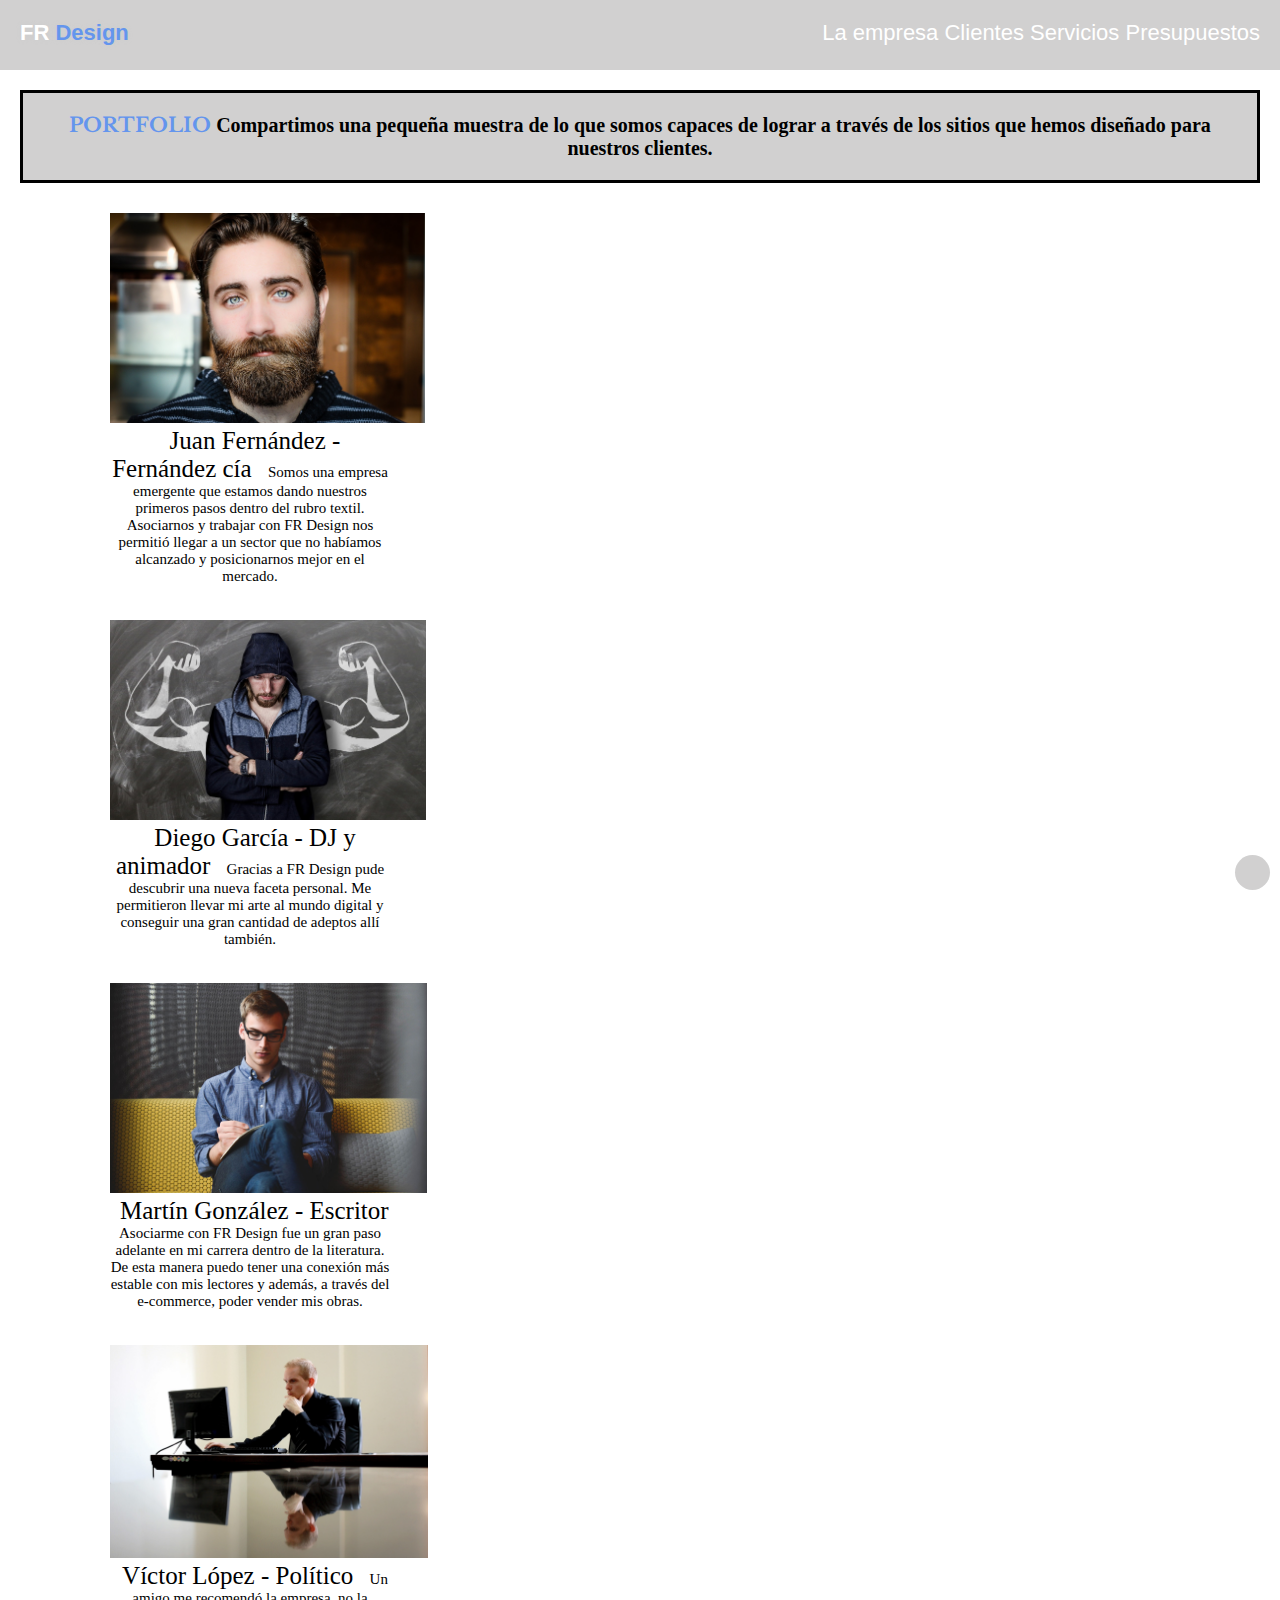
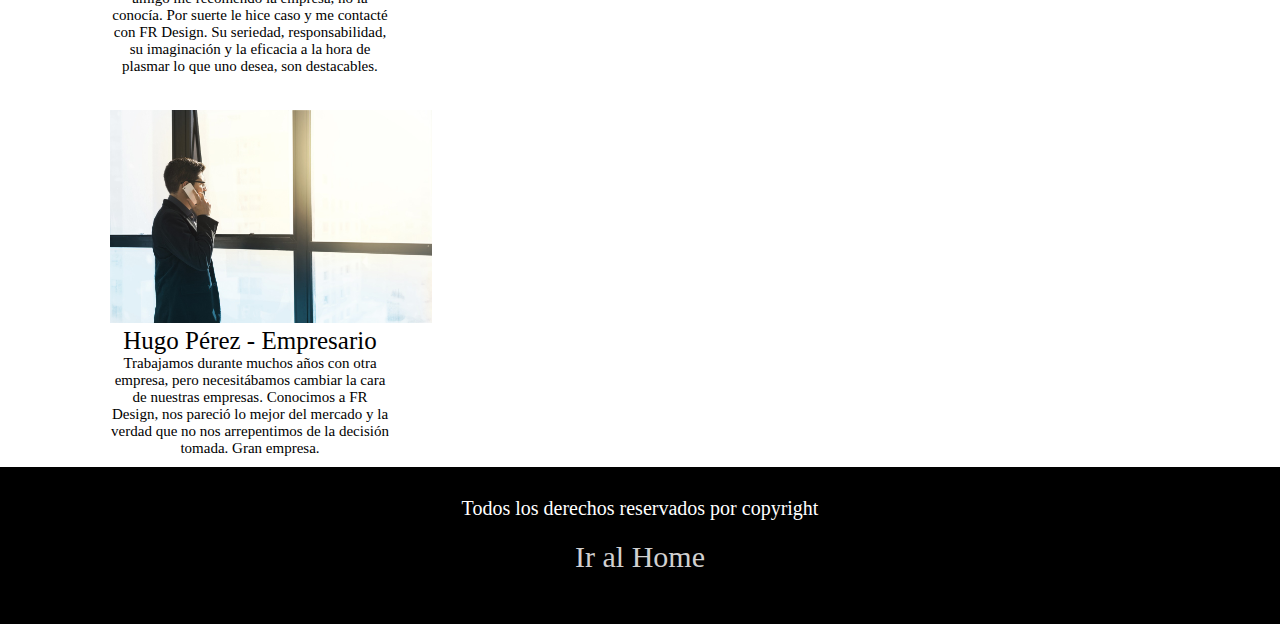
==== pages/clientes.html @ a1db42bc "correcciones primera entrega" ====
<!DOCTYPE html>
<html lang="es">
<head>
    <meta charset="UTF-8">
    <meta http-equiv="X-UA-Compatible" content="IE=edge">
    <meta name="viewport" content="width=device-width, initial-scale=1.0">
    <link rel="shortcut icon" href="../img/laptop-1839876_1920.ico" type="image/x-icon">    
    <link rel="stylesheet" href="https://cdnjs.cloudflare.com/ajax/libs/font-awesome/6.5.1/css/all.min.css" integrity="sha512-DTOQO9RWCH3ppGqcWaEA1BIZOC6xxalwEsw9c2QQeAIftl+Vegovlnee1c9QX4TctnWMn13TZye+giMm8e2LwA==" crossorigin="anonymous" referrerpolicy="no-referrer" />   
    <link rel="stylesheet" href="../css/estilos.css">
    <title>Clientes</title>
</head>
<body>
    <header>
        <div class="logo"> <a href="../index.html"> FR <span>Design</span> </a></div>
        <nav class="barra">
            <ul>
                <li><a href="./laempresa.html">La empresa</a></li>
                <li><a href="./clientes.html">Clientes</a></li>
                <li><a href="./servicios.html">Servicios</a></li>
                <li><a href="./presupuestos.html">Presupuestos</a></li>
            </ul>
        </nav>    
    </header>
<section>
    <div class="portfolio">
        <h1>
        <p>
        <p3> <span>PORTFOLIO</span> Compartimos una pequeña muestra de lo que somos capaces de lograr a través de los sitios que hemos diseñado para nuestros clientes.
        </p>
        </h1>
    </div> 

    <div class="cliente1">
        <img src="../img/beard-1845166_1280.jpg" alt="JuanFernandez" height="210px" width="auto" title="Juan Fernández">
        <p4><span>Juan Fernández - Fernández cía
        </span></p4>
        <p5>
        Somos una empresa emergente que estamos dando nuestros primeros pasos dentro del rubro textil. Asociarnos y trabajar con FR Design nos permitió llegar  a un sector que no habíamos alcanzado y posicionarnos mejor en el mercado.</p5>
    </div>

    <div class="cliente2">
        <img src="../img/man-2037255_1280.jpg" alt="DiegoGarcia" height="200px" width="auto" title="Diego García">
        <p4><span>Diego García - DJ y animador
        </span></p4>
        <p5>
        Gracias a FR Design pude descubrir una nueva faceta personal. Me permitieron llevar mi arte al mundo digital y conseguir una gran cantidad de adeptos allí también.</p5>
    </div>

    <div class="cliente3">
        <img src="../img/entrepreneur-593358_1280.jpg" alt="MartinGonzalez" height="210px" width="auto" title="Martín González">
        <p4><span>Martín González - Escritor
        </span></p4>
        <p5>
        Asociarme con FR Design fue un gran paso adelante en mi carrera dentro de la literatura. De esta manera puedo tener una conexión más estable con mis lectores y además, a través del e-commerce, poder vender mis obras.</p5>
    </div>

    <div class="cliente4">
        <img src="../img/business-1839191_1280.jpg" alt="VictorLopez" height="213px" width="auto" title="Víctor López">
        <p4><span>Víctor López - Político
        </span></p4>
        <p5>
        Un amigo me recomendó la empresa, no la conocía. Por suerte le hice caso y me contacté con FR Design. Su seriedad, responsabilidad, su imaginación y la eficacia a la hora de plasmar lo que uno desea, son destacables.</p5>
    </div>

    <div class="cliente5">
        <img src="../img/man-2635036_1280.jpg" alt="HugoPerez" height="213px" width="auto" title="Hugo Pérez">
        <p4><span>Hugo Pérez - Empresario
        </span></p4>
        <p5>
        Trabajamos durante muchos años con otra empresa, pero necesitábamos cambiar la cara de nuestras empresas. Conocimos a FR Design, nos pareció lo mejor del mercado y la verdad que no nos arrepentimos de la decisión tomada. Gran empresa.</p5>
    </div>
</section>
    <footer>
        <p>Todos los derechos reservados por copyright 
        <div class="redes">
            <a href="https://instagram.com" target="_blank">
            <i class="fa-brands fa-instagram"></i>
            </a>
            <a href="https://facebook.com" target="_blank">
            <i class="fa-brands fa-facebook"></i>
            </a>
            <a href="https://gmail.com" target="_blank">
            <i class="fa-regular fa-envelope"></i>
            </a>
            <p><a href="../index.html">Ir al Home</a></p>
        </div>
    </footer>   
    <a href="#" class="subir">
        <i class="fa-regular fa-circle-up"></i>
    </a> 
    
</body>
</html>
---- css/estilos.css ----
@import url('https://fonts.googleapis.com/css2?family=Libre+Baskerville&display=swap');

/* font-family: 'Libre Baskerville', serif; */

* {
    margin: 0px;
    padding: 0px;
    box-sizing: border-box;
}

html{
    scroll-behavior: smooth;
}

header{
    height: 70px;
    width: 100%;
    background-color: #D1D0D0;
    padding: 20px;
    font-size: 22px;
    font-family: Verdana, Geneva, Tahoma, sans-serif;
}

.logo{
    color: #fff;
    float: left;
    font-weight: bold;
    text-shadow: 0 0 5px #ccc;

}

.logo a {
    text-decoration: none;
    color:#fff;
}

.logo span {
    color:cornflowerblue;
}

.barra{
    float: right;
}

.barra ul li{
    list-style: none;
    display: inline-block;
}

.barra a {
color: #fff;
text-decoration: none;
}

.barra a:hover {
    color:cornflowerblue
}

main{
    height: 100vh;
    width: 100%;
    background-color: #333;
    background-image: url(/IMG/laptop-2838921_1920.jpg);
    background-size: cover;
    background-position: left;
    opacity: 80%;
}

.Cuadrado{
    color:black;
    width: 20%;
    border: 5px solid black;
    float: left;
    margin: 30px;
    padding: 20px;
    background-color: #D1D0D0;
    opacity: 80%;
    
}

footer{
    background-color: black;
    color: #fff;
    text-align: center;
    padding: 30px;
    font-size: 20px;
}

footer p{
    margin-bottom: 20px;
}

.redes a{
    color: #D1D0D0;
    text-decoration: none;
    font-size: 30px;
    text-align: center;
}

.subir {
    height: 35px;
    width: 35px;
    background-color: #D1D0D0;
    position: fixed;
    bottom: 10px;
    right: 10px;
    text-align: center;
    color: #fff;
    line-height: 35px;
    font-size: 35px;
    box-shadow: 0 0 5px #fff;
    border-radius: 50%;
}

.empresa {
    color:black;
    width: auto;
    border: 3px solid black;
    margin: 20px 20px;
    padding: 20px 30px;
    font-size: 15px;
    text-align: center;
    background-color: #D1D0D0;
    font-family: 'Times New Roman', Times, serif;
}

.empresa span {
    color:cornflowerblue;
    font-family: 'Libre Baskerville';
    font-weight: bold;
}

.empresa p2 {
    font-family: 'Libre Baskerville'
}

.Contacto {
    color:#333;
    background-color: #D1D0D0;
    width: auto;
    border: 3px solid #333;
    margin: 20px;
    padding: 20px;
    text-align: center;
}

.portfolio {
    color:black;
    width: auto;
    border: 3px solid black;
    margin: 20px 20px;
    padding: 20px 30px;
    font-size: 10px;
    text-align: center;
    background-color: #D1D0D0;
    font-family: 'Times New Roman', Times, serif;
}

.portfolio span {
    color:cornflowerblue;
    font-family: 'Libre Baskerville';
    font-weight: bold;
    font-size: 20px;
}

.cliente1 {
    padding: 10px;
    margin-left: 100px;
    text-align: center;
    font-size: large;
    width: 300px;
    font-size: 15px;
}

.cliente1 span {
    padding: 10px;
    margin-top: 10px;
    font-size: 25px;
    text-align: center;
}

.cliente2 {
    padding: 10px;
    margin-left: 100px;
    text-align: center;
    font-size: large;
    width: 300px;
    font-size: 15px;
    margin-top: 15px;
}

.cliente2 span {
    padding: 10px;
    margin-top: 10px;
    font-size: 25px;
    text-align: center;
}

.cliente3 {
    padding: 10px;
    margin-left: 100px;
    text-align: center;
    font-size: large;
    width: 300px;
    font-size: 15px;
    margin-top: 15px;
}

.cliente3 span {
    padding: 10px;
    margin-top: 10px;
    font-size: 25px;
    text-align: center;
}

.cliente4 {
    padding: 10px;
    margin-left: 100px;
    text-align: center;
    font-size: large;
    width: 300px;
    font-size: 15px;
    margin-top: 15px;
}

.cliente4 span {
    padding: 10px;
    margin-top: 10px;
    font-size: 25px;
    text-align: center;
}

.cliente5 {
    padding: 10px;
    margin-left: 100px;
    text-align: center;
    font-size: large;
    width: 300px;
    font-size: 15px;
    margin-top: 15px;
}

.cliente5 span {
    padding: 10px;
    margin-top: 10px;
    font-size: 25px;
    text-align: center;
}

.servicios {
    color:black;
    width: auto;
    border: 3px solid black;
    margin: 10px 10px;
    padding: 10px 10px;
    font-size: 10px;
    text-align: center;
    background-color: #D1D0D0;
    font-family: 'Times New Roman', Times, serif;
}

.servicios span {
    color:cornflowerblue;
    font-family: 'Libre Baskerville';
    font-weight: bold;
    font-size: 20px;
}

.diseñografico {
    padding: 10px;
    margin-left: 100px;
    text-align: center;
    font-size: large;
    width: 300px;
    font-size: 20px;
    border-radius: 40%;
}

.diseñografico span {
    padding: 10px;
    margin-top: 10px;
    font-size:30px;
    text-align: center;
}

.diseñografico img {
    border-radius: 50%;
}

.desarrolloweb {
    padding: 20px;
    margin-left: 100px;
    text-align: center;
    font-size: large;
    width: 300px;
    font-size: 20px;
    border-radius: 40%;
}

.desarrolloweb span {
    padding: 10px;
    margin-top: 10px;
    font-size:30px;
    text-align: center;
}

.desarrolloweb img {
    border-radius: 50%;
}

.marketingdigital {
    padding: 20px;
    margin-left: 100px;
    text-align: center;
    font-size: large;
    width: 300px;
    font-size: 20px;
    border-radius: 40%;
}

.marketingdigital span {
    padding: 10px;
    margin-top: 10px;
    font-size:30px;
    text-align: center;
}

.marketingdigital img {
    border-radius: 50%;
}

.contenedor {
    display: flex; /* Utiliza flexbox para organizar las columnas */
}

.columna {
    flex: 1; /* Hace que las columnas ocupen el mismo ancho */
    padding: 20px; /* Añade espacio interno alrededor de cada columna */
}

.columna img {
    width: 100%; /* Asegura que la imagen ocupe todo el ancho de la columna */
}

.columna h2 {
    font-size: 24px; /* Tamaño del título */
}

.columna p {
    font-size: 16px; /* Tamaño del párrafo */
}

.presupuestos {
    color:black;
    width: auto;
    border: 3px solid black;
    margin: 20px 20px;
    padding: 20px 30px;
    font-size: 10px;
    text-align: center;
    background-color: #D1D0D0;
    font-family: 'Times New Roman', Times, serif;
}

.presupuestos span {
    color:cornflowerblue;
    font-family: 'Libre Baskerville';
    font-weight: bold;
    font-size: 20px;
}
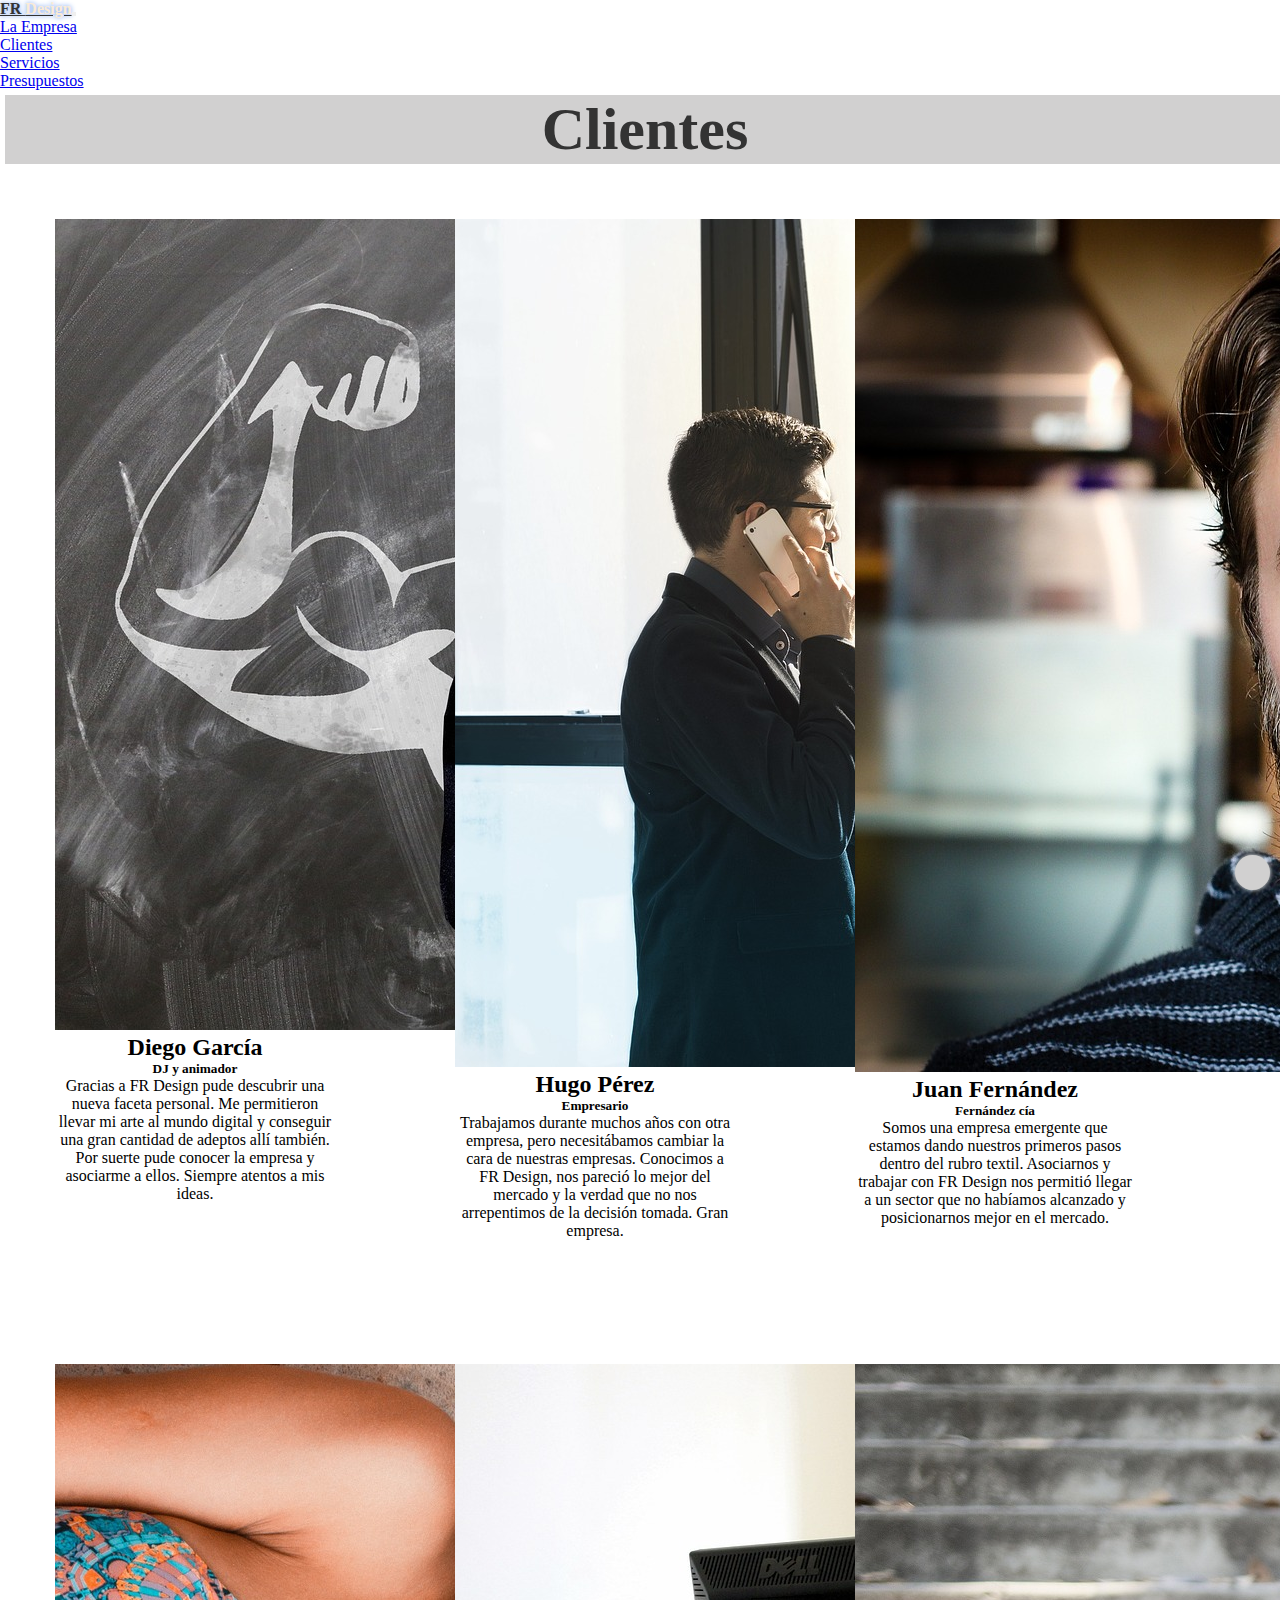
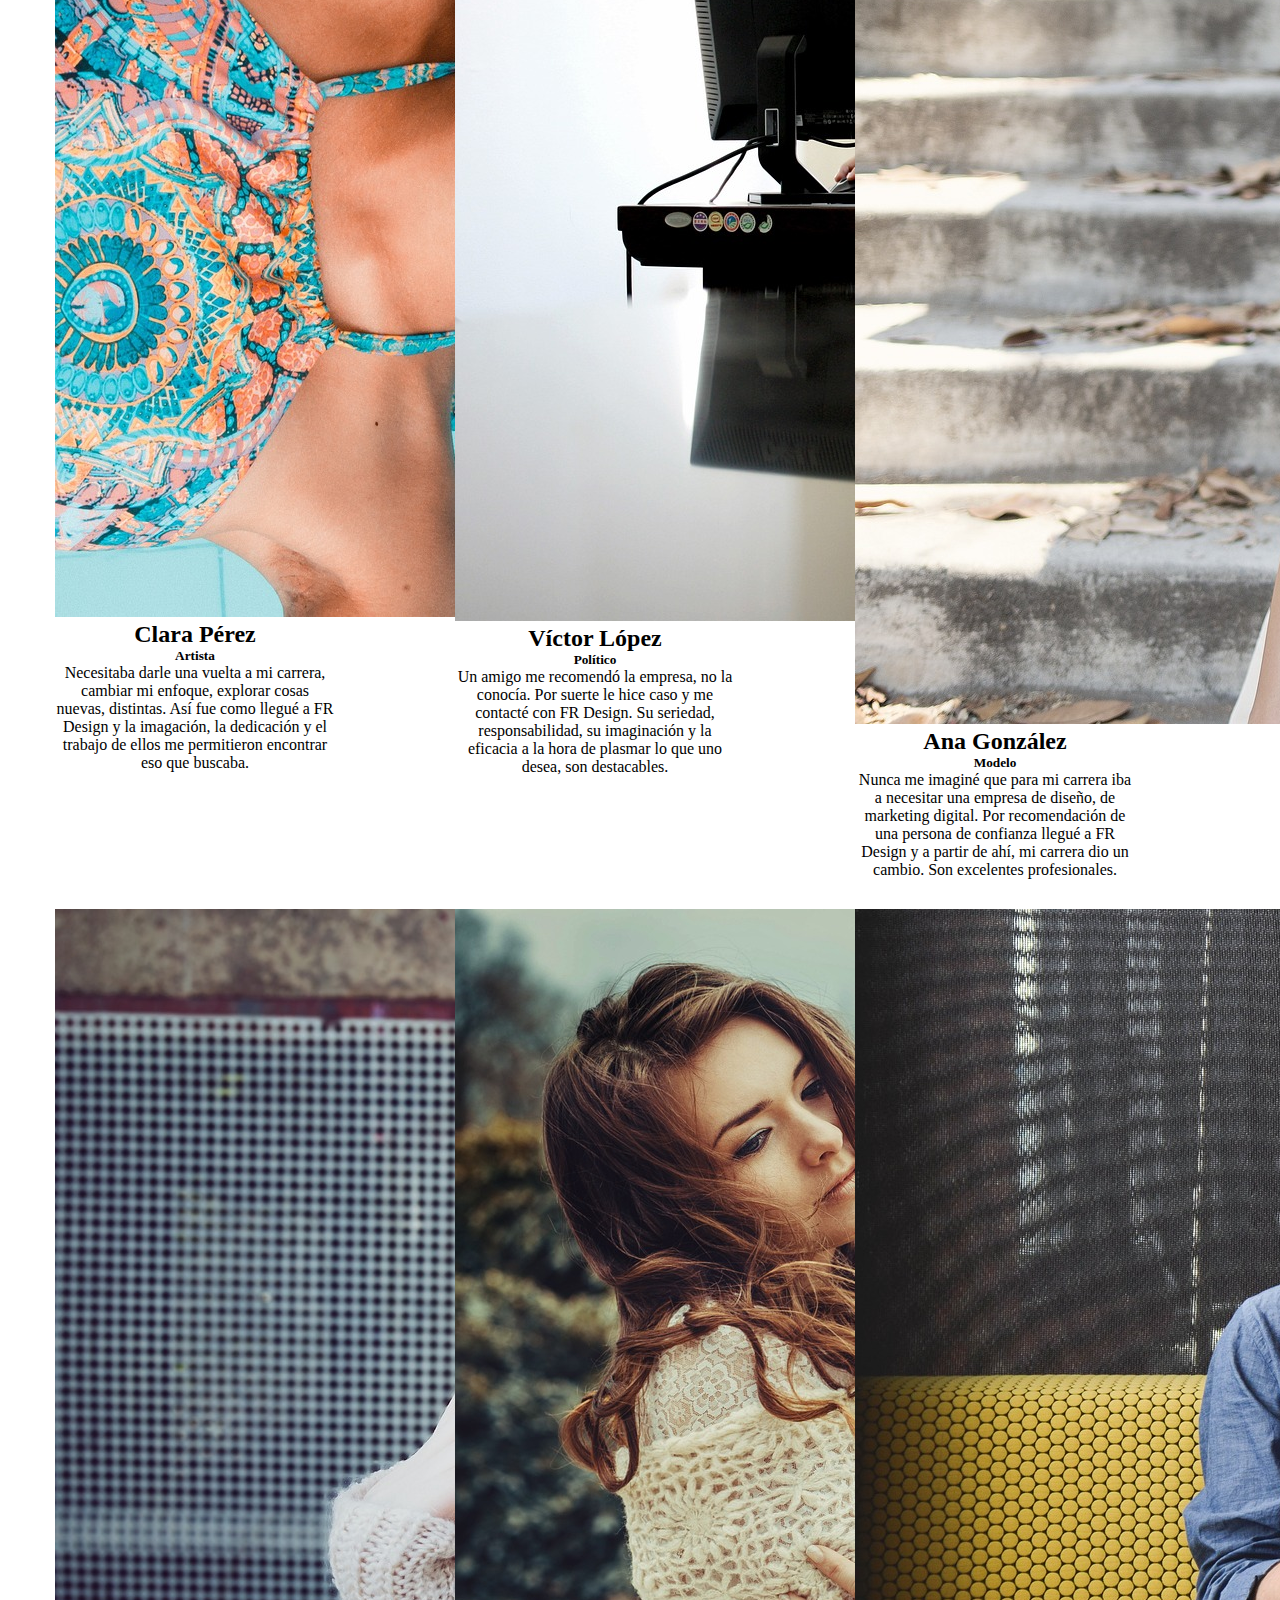
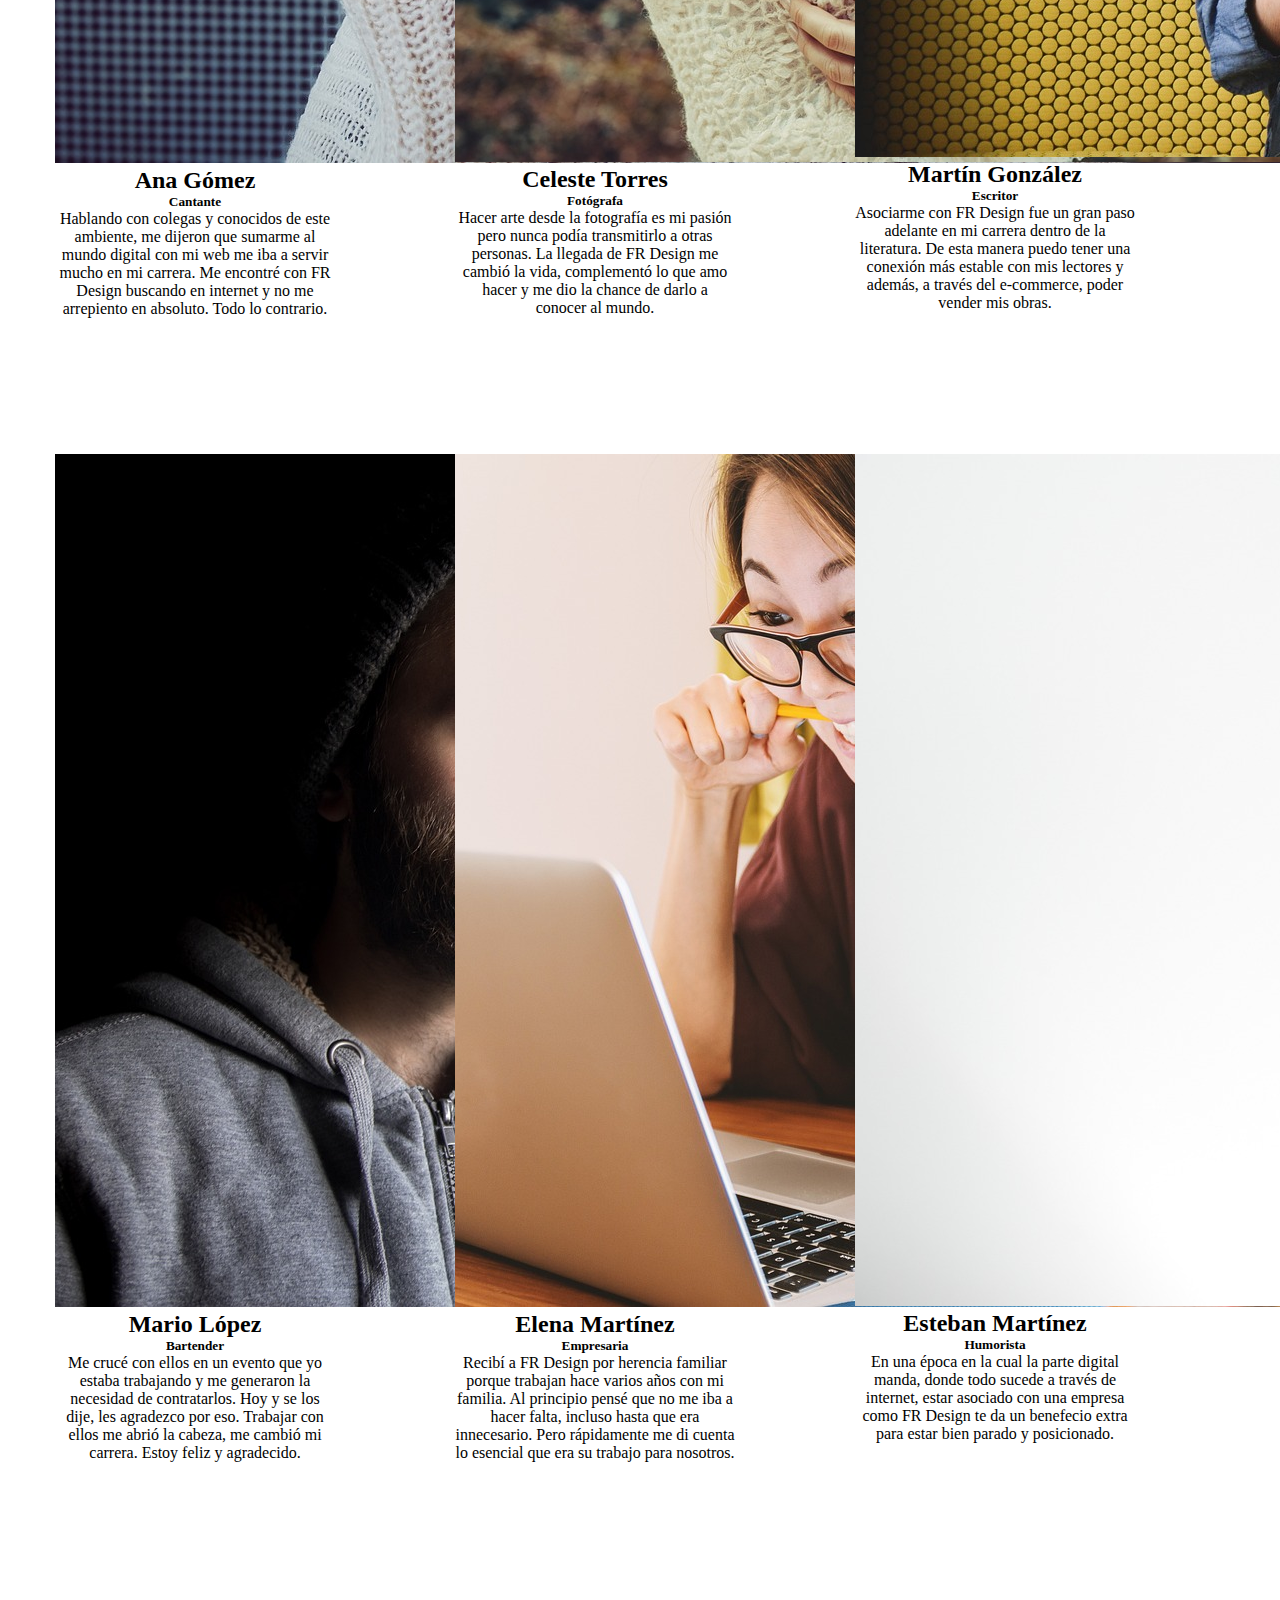
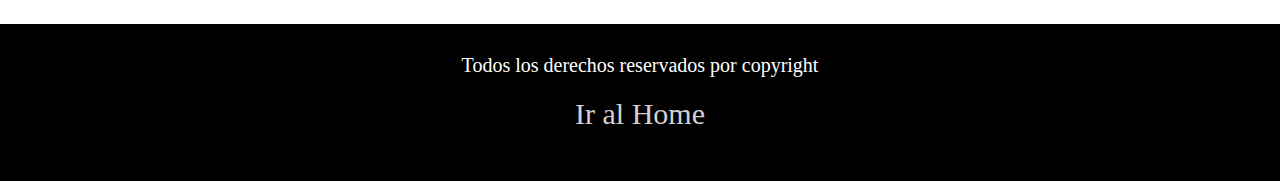
==== commit 93549c76: "segunda preentrega Radulovich" ====
--- a/pages/clientes.html
+++ b/pages/clientes.html
@@ -4,90 +4,182 @@
     <meta charset="UTF-8">
     <meta http-equiv="X-UA-Compatible" content="IE=edge">
     <meta name="viewport" content="width=device-width, initial-scale=1.0">
-    <link rel="shortcut icon" href="../img/laptop-1839876_1920.ico" type="image/x-icon">    
+    <link rel="shortcut icon" href="/IMG/laptop-1839876_1920.ico" type="image/x-icon"> 
+    <!-- Tipo de fuente --> 
+    <link rel="stylesheet" href="https://cdnjs.cloudflare.com/ajax/libs/font-awesome/6.5.1/css/all.min.css" integrity="sha512-DTOQO9RWCH3ppGqcWaEA1BIZOC6xxalwEsw9c2QQeAIftl+Vegovlnee1c9QX4TctnWMn13TZye+giMm8e2LwA==" crossorigin="anonymous" referrerpolicy="no-referrer" />  
+    <!--Tipo de Fuente / Fin -->
+    <!--Bootstrap Inicia 5.1-->
+    <link href="https://cdn.jsdelivr.net/npm/bootstrap@5.1.3/dist/css/bootstrap.min.css" rel="stylesheet" integrity="sha384-1BmE4kWBq78iYhFldvKuhfTAU6auU8tT94WrHftjDbrCEXSU1oBoqyl2QvZ6jIW3" crossorigin="anonymous">
+    <!--Botstrap Fin-->   
     <link rel="stylesheet" href="https://cdnjs.cloudflare.com/ajax/libs/font-awesome/6.5.1/css/all.min.css" integrity="sha512-DTOQO9RWCH3ppGqcWaEA1BIZOC6xxalwEsw9c2QQeAIftl+Vegovlnee1c9QX4TctnWMn13TZye+giMm8e2LwA==" crossorigin="anonymous" referrerpolicy="no-referrer" />   
     <link rel="stylesheet" href="../css/estilos.css">
     <title>Clientes</title>
 </head>
 <body>
     <header>
-        <div class="logo"> <a href="../index.html"> FR <span>Design</span> </a></div>
-        <nav class="barra">
-            <ul>
-                <li><a href="./laempresa.html">La empresa</a></li>
-                <li><a href="./clientes.html">Clientes</a></li>
-                <li><a href="./servicios.html">Servicios</a></li>
-                <li><a href="./presupuestos.html">Presupuestos</a></li>
-            </ul>
+        <nav class="navbar navbar-expand-sm bg-dark navbar-dark">
+            <div class="container-fluid">
+              <a class="navbar-brand" href="../index.html">FR <span>Design</span></a>
+              <button class="navbar-toggler" type="button" data-bs-toggle="collapse" data-bs-target="#collapsibleNavbar">
+                <span class="navbar-toggler-icon"></span>
+              </button>
+              <div class="collapse navbar-collapse" id="collapsibleNavbar">
+                <ul class="navbar-nav">
+                  <li class="nav-item">
+                    <a class="nav-link" href="./laempresa.html">La Empresa</a>
+                  </li>
+                  <li class="nav-item">
+                    <a class="nav-link" href="./clientes.html">Clientes</a>
+                  </li>
+                  <li class="nav-item">
+                    <a class="nav-link" href="./servicios.html">Servicios</a>
+                  </li>
+                  <li class="nav-item">
+                    <a class="nav-link" href="./presupuestos.html">Presupuestos</a>
+                  </li>
+                </ul>
+              </div>
+            </div>
         </nav>    
     </header>
+
 <section>
-    <div class="portfolio">
-        <h1>
-        <p>
-        <p3> <span>PORTFOLIO</span> Compartimos una pequeña muestra de lo que somos capaces de lograr a través de los sitios que hemos diseñado para nuestros clientes.
-        </p>
-        </h1>
-    </div> 
+    <h6>Clientes</h6>
+    <main class="clientescard">
+        <div class="card" style="width:300px">
+            <img class="card-img-top" src="../img/man-2037255_1280.jpg" alt="Diego García">
+            <div class="card-body">
+                <h2 class="card-title">Diego García</h2>
+                <h5 class="card-subtitle">DJ y animador</h5>
+                <p class="card-text">Gracias a FR Design pude descubrir una nueva faceta personal. Me permitieron llevar mi arte al mundo digital y conseguir una gran cantidad de adeptos allí también. Por suerte pude conocer la empresa y asociarme a ellos. Siempre atentos a mis ideas.</p>
+            </div>
+        </div>
 
-    <div class="cliente1">
-        <img src="../img/beard-1845166_1280.jpg" alt="JuanFernandez" height="210px" width="auto" title="Juan Fernández">
-        <p4><span>Juan Fernández - Fernández cía
-        </span></p4>
-        <p5>
-        Somos una empresa emergente que estamos dando nuestros primeros pasos dentro del rubro textil. Asociarnos y trabajar con FR Design nos permitió llegar  a un sector que no habíamos alcanzado y posicionarnos mejor en el mercado.</p5>
+        <div class="card" style="width:300px">
+            <img class="card-img-top" src="../img/man-2635036_1280.jpg" alt="Hugo Pérez">
+            <div class="card-body">
+                <h2 class="card-title">Hugo Pérez</h2>
+                <h5 class="card-subtitle">Empresario</h5>
+                <p class="card-text">Trabajamos durante muchos años con otra empresa, pero necesitábamos cambiar la cara de nuestras empresas. Conocimos a FR Design, nos pareció lo mejor del mercado y la verdad que no nos arrepentimos de la decisión tomada. Gran empresa.</p>
+            </div>
+        </div>
+        
+        <div class="card" style="width:300px">
+            <img class="card-img-top" src="../img/beard-1845166_1280.jpg" alt="Juan Fernández">
+            <div class="card-body">
+                <h2 class="card-title">Juan Fernández</h2>
+                <h5 class="card-subtitle">Fernández cía</h5>
+                <p class="card-text">Somos una empresa emergente que estamos dando nuestros primeros pasos dentro del rubro textil. Asociarnos y trabajar con FR Design nos permitió llegar a un sector que no habíamos alcanzado y posicionarnos mejor en el mercado.</p>
+            </div>
+        </div>
+
+        <div class="card" style="width:300px">
+            <img class="card-img-top" src="../img/sunglasses-2705642_1280.jpg" alt="Clara Pérez">
+            <div class="card-body">
+                <h2 class="card-title">Clara Pérez</h2>
+                <h5 class="card-subtitle">Artista</h5>
+                <p class="card-text">Necesitaba darle una vuelta a mi carrera, cambiar mi enfoque, explorar cosas nuevas, distintas. Así fue como llegué a FR Design y la imagación, la dedicación y el trabajo de ellos me permitieron encontrar eso que buscaba.</p>
+            </div>
+        </div>
+
+        <div class="card" style="width:300px">
+            <img class="card-img-top" src="../img/business-1839191_1280.jpg" alt="Víctor López">
+            <div class="card-body">
+                <h2 class="card-title">Víctor López</h2>
+                <h5 class="card-subtitle">Político</h5>
+                <p class="card-text">Un amigo me recomendó la empresa, no la conocía. Por suerte le hice caso y me contacté con FR Design. Su seriedad, responsabilidad, su imaginación y la eficacia a la hora de plasmar lo que uno desea, son destacables.</p>
+            </div>
+        </div>
+
+        <div class="card" style="width:300px">
+            <img class="card-img-top" src="../img/woman-1274056_1280.jpg" alt="Ana González">
+            <div class="card-body">
+                <h2 class="card-title">Ana González</h2>
+                <h5 class="card-subtitle">Modelo</h5>
+                <p class="card-text">Nunca me imaginé que para mi carrera iba a necesitar una empresa de diseño, de marketing digital. Por recomendación de una persona de confianza llegué a FR Design y a partir de ahí, mi carrera dio un cambio. Son excelentes profesionales.</p>
+            </div>
+        </div>
+
+        <div class="card" style="width:300px">
+            <img class="card-img-top" src="../img/woman-2563491_1280.jpg" alt="Ana Gómez">
+            <div class="card-body">
+                <h2 class="card-title">Ana Gómez</h2>
+                <h5 class="card-subtitle">Cantante</h5>
+                <p class="card-text">Hablando con colegas y  conocidos de este ambiente, me dijeron que sumarme al mundo digital con mi web me iba a servir mucho en mi carrera. Me encontré con FR Design buscando en internet y no me arrepiento en absoluto. Todo lo contrario.</p>
+            </div>
+        </div>
+
+        <div class="card" style="width:300px">
+            <img class="card-img-top" src="../img/woman-837156_1280.jpg" alt="Celeste Torres">
+            <div class="card-body">
+                <h2 class="card-title">Celeste Torres</h2>
+                <h5 class="card-subtitle">Fotógrafa</h5>
+                <p class="card-text">Hacer arte desde la fotografía es mi pasión pero nunca podía transmitirlo a otras personas. La llegada de FR Design me cambió la vida, complementó lo que amo hacer y me dio la chance de darlo a conocer al mundo.</p>
+            </div>
+        </div>
+
+        <div class="card" style="width:300px">
+            <img class="card-img-top" src="/img/entrepreneur-593358_1280.jpg" alt="Martín González">
+            <div class="card-body">
+                <h2 class="card-title">Martín González</h2>
+                <h5 class="card-subtitle">Escritor</h5>
+                <p class="card-text">Asociarme con FR Design fue un gran paso adelante en mi carrera dentro de la literatura. De esta manera puedo tener una conexión más estable con mis lectores y además, a través del e-commerce, poder vender mis obras.</p>
+            </div>
+        </div>
+
+        <div class="card" style="width:300px">
+            <img class="card-img-top" src="../img/beanie-2562646_1280.jpg" alt="Mario López">
+            <div class="card-body">
+                <h2 class="card-title">Mario López</h2>
+                <h5 class="card-subtitle">Bartender</h5>
+                <p class="card-text">Me crucé con ellos en un evento que yo estaba trabajando y me generaron la necesidad de contratarlos. Hoy y se los dije, les agradezco por eso. Trabajar con ellos me abrió la cabeza, me cambió mi carrera. Estoy feliz y agradecido.</p>
+            </div>
+        </div>
+
+        <div class="card" style="width:300px">
+            <img class="card-img-top" src="../img/laptop-3087585_1280.jpg" alt="Elena Martínez">
+            <div class="card-body">
+                <h2 class="card-title">Elena Martínez</h2>
+                <h5 class="card-subtitle">Empresaria</h5>
+                <p class="card-text">Recibí a FR Design por herencia familiar porque trabajan hace varios años con mi familia. Al principio pensé que no me iba a hacer falta, incluso hasta que era innecesario. Pero rápidamente me di cuenta lo esencial que era su trabajo para nosotros.</p>
+            </div>
+        </div>
+
+        <div class="card" style="width:300px">
+            <img class="card-img-top" src="../img/adult-1868750_1280.jpg" alt="Esteban Martínez">
+            <div class="card-body">
+                <h2 class="card-title">Esteban Martínez</h2>
+                <h5 class="card-subtitle">Humorista</h5>
+                <p class="card-text">En una época en la cual la parte digital manda, donde todo sucede a través de internet, estar asociado con una empresa como FR Design te da un benefecio extra para estar bien parado y posicionado.</p>
+            </div>
+        </div>
+        
+    </main> 
+
+</section>
+
+    <footer>
+    <p>Todos los derechos reservados por copyright</p>
+    <div class="redes col-lg-12 col-md-12 col-sm-12">
+        <a href="https://instagram.com" target="_blank">
+        <i class="fa-brands fa-instagram"></i>
+        </a>
+        <a href="https://facebook.com" target="_blank">
+        <i class="fa-brands fa-facebook"></i>
+        </a>
+        <a href="https://gmail.com" target="_blank">
+        <i class="fa-regular fa-envelope"></i>
+        </a>
+        <p><a href="../index.html">Ir al Home</a></p>
     </div>
 
-    <div class="cliente2">
-        <img src="../img/man-2037255_1280.jpg" alt="DiegoGarcia" height="200px" width="auto" title="Diego García">
-        <p4><span>Diego García - DJ y animador
-        </span></p4>
-        <p5>
-        Gracias a FR Design pude descubrir una nueva faceta personal. Me permitieron llevar mi arte al mundo digital y conseguir una gran cantidad de adeptos allí también.</p5>
-    </div>
-
-    <div class="cliente3">
-        <img src="../img/entrepreneur-593358_1280.jpg" alt="MartinGonzalez" height="210px" width="auto" title="Martín González">
-        <p4><span>Martín González - Escritor
-        </span></p4>
-        <p5>
-        Asociarme con FR Design fue un gran paso adelante en mi carrera dentro de la literatura. De esta manera puedo tener una conexión más estable con mis lectores y además, a través del e-commerce, poder vender mis obras.</p5>
-    </div>
-
-    <div class="cliente4">
-        <img src="../img/business-1839191_1280.jpg" alt="VictorLopez" height="213px" width="auto" title="Víctor López">
-        <p4><span>Víctor López - Político
-        </span></p4>
-        <p5>
-        Un amigo me recomendó la empresa, no la conocía. Por suerte le hice caso y me contacté con FR Design. Su seriedad, responsabilidad, su imaginación y la eficacia a la hora de plasmar lo que uno desea, son destacables.</p5>
-    </div>
-
-    <div class="cliente5">
-        <img src="../img/man-2635036_1280.jpg" alt="HugoPerez" height="213px" width="auto" title="Hugo Pérez">
-        <p4><span>Hugo Pérez - Empresario
-        </span></p4>
-        <p5>
-        Trabajamos durante muchos años con otra empresa, pero necesitábamos cambiar la cara de nuestras empresas. Conocimos a FR Design, nos pareció lo mejor del mercado y la verdad que no nos arrepentimos de la decisión tomada. Gran empresa.</p5>
-    </div>
-</section>
-    <footer>
-        <p>Todos los derechos reservados por copyright 
-        <div class="redes">
-            <a href="https://instagram.com" target="_blank">
-            <i class="fa-brands fa-instagram"></i>
-            </a>
-            <a href="https://facebook.com" target="_blank">
-            <i class="fa-brands fa-facebook"></i>
-            </a>
-            <a href="https://gmail.com" target="_blank">
-            <i class="fa-regular fa-envelope"></i>
-            </a>
-            <p><a href="../index.html">Ir al Home</a></p>
-        </div>
-    </footer>   
+</footer>   
+        
     <a href="#" class="subir">
         <i class="fa-regular fa-circle-up"></i>
-    </a> 
-    
-</body>
-</html>+    </a>
+
+
+    <script src="https://cdn.jsdelivr.net/npm/@popperjs/core@2.10.2/dist/umd/popper.min.js" integrity="sha384-7+zCNj/IqJ95wo16oMtfsKbZ9ccEh31eOz1HGyDuCQ6wgnyJNSYdrPa03rtR1zdB" crossorigin="anonymous"></script>
+    <script src="https://cdn.jsdelivr.net/npm/bootstrap@5.1.3/dist/js/bootstrap.min.js" integrity="sha384-QJHtvGhmr9XOIpI6YVutG+2QOK9T+ZnN4kzFN1RtK3zEFEIsxhlmWl5/YESvpZ13" crossorigin="anonymous"></script>
+</body>--- a/css/estilos.css
+++ b/css/estilos.css
@@ -8,17 +8,24 @@
     box-sizing: border-box;
 }
 
+.navbar-brand{
+    color:#333;
+    float: left;
+    font-weight: bold;
+    text-shadow: 0 0 5px cornflowerblue;
+}
+
+.navbar-brand a {
+    text-decoration: none;
+    color:#333;
+}
+
+.navbar-brand span {
+    color:antiquewhite
+}
+
 html{
     scroll-behavior: smooth;
-}
-
-header{
-    height: 70px;
-    width: 100%;
-    background-color: #D1D0D0;
-    padding: 20px;
-    font-size: 22px;
-    font-family: Verdana, Geneva, Tahoma, sans-serif;
 }
 
 .logo{
@@ -56,11 +63,11 @@
     color:cornflowerblue
 }
 
-main{
+.menufoto{
     height: 100vh;
     width: 100%;
     background-color: #333;
-    background-image: url(/IMG/laptop-2838921_1920.jpg);
+    background-image: url(../img/laptop-2838921_1920.jpg);
     background-size: cover;
     background-position: left;
     opacity: 80%;
@@ -68,15 +75,122 @@
 
 .Cuadrado{
     color:black;
-    width: 20%;
+    width: 10%;
     border: 5px solid black;
     float: left;
-    margin: 30px;
-    padding: 20px;
+    margin: 10px;
+    padding: 10px;
     background-color: #D1D0D0;
     opacity: 80%;
     
 }
+
+.nuestrosproyectos {
+    background-color:aliceblue;
+    color:#333;
+    margin: 5px;
+    text-align: center;
+    height: 60px;
+}
+
+.datos {
+    display: flex;
+    justify-content: space-evenly;
+    flex-direction: column;
+    text-align: center;
+}
+
+.ubicacion {
+    background-color:aliceblue;
+    color: #333;
+    margin: 5px;
+    text-align: center;  
+}
+
+.lugar {
+    text-align: center;
+}
+
+.botonmapa{
+    font-size: 100px;
+}
+
+.llamar {
+    text-align: center;
+}
+.botonllamar {
+    font-size: 100px;
+}
+
+
+.carousel {
+    margin: 10px;
+}
+
+.clientescard {
+    text-align: center;
+    padding: 10px;
+    display:grid;
+    grid-template-columns: 1fr;
+    grid-template-rows: repeat(12, 1fr);
+}
+
+h6 {
+    color: #333;
+    background-color: #D1D0D0;
+    text-align: center;
+    font-size: 60px;
+    margin: 10px;
+    width: 100%;
+}
+
+.card {
+    padding: 10px;
+    margin: 5px;
+}
+
+@media only screen and (min-width:480px) {
+    .clientescard {
+        grid-template-columns: 1fr 1fr;
+        grid-template-rows: repeat(6, 1fr);
+    }
+
+    h6 {
+        width: 100%;
+        margin: 5px;
+        padding: 0px;
+    }
+    
+    .menufoto {
+        grid-template-columns: 1fr;
+    }
+
+    .Cuadrado {
+        grid-template-columns: 1fr;
+
+    }
+    
+}
+
+@media only screen and (min-width:768px) {
+    .clientescard {
+        grid-template-columns: repeat(3, 1fr);
+        grid-template-rows: repeat(4, 1fr);
+        justify-content: space-around;
+        padding: 30px;
+        margin: 10px;
+
+    }
+
+    .datos {
+        display: flex;
+        justify-content: space-evenly;
+        flex-direction: row;
+        text-align: center;
+    }
+    
+}
+
 
 footer{
     background-color: black;
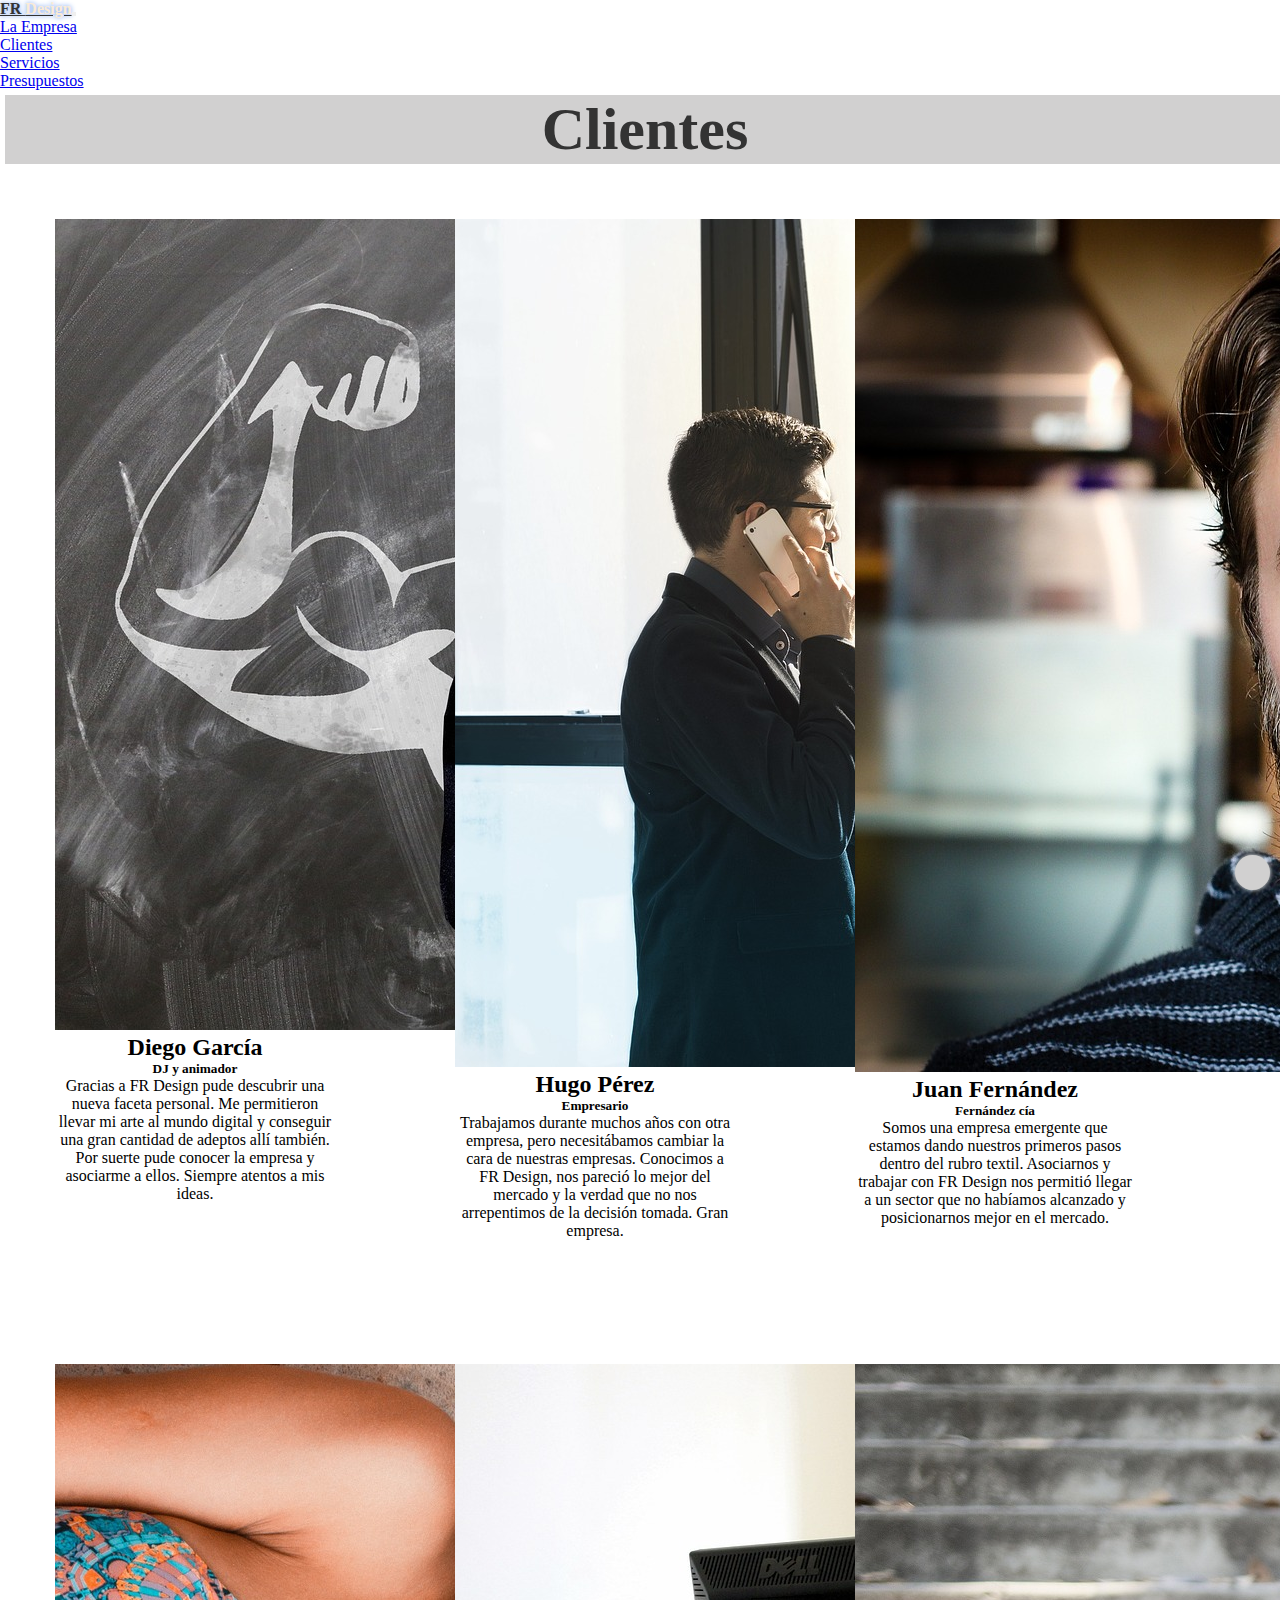
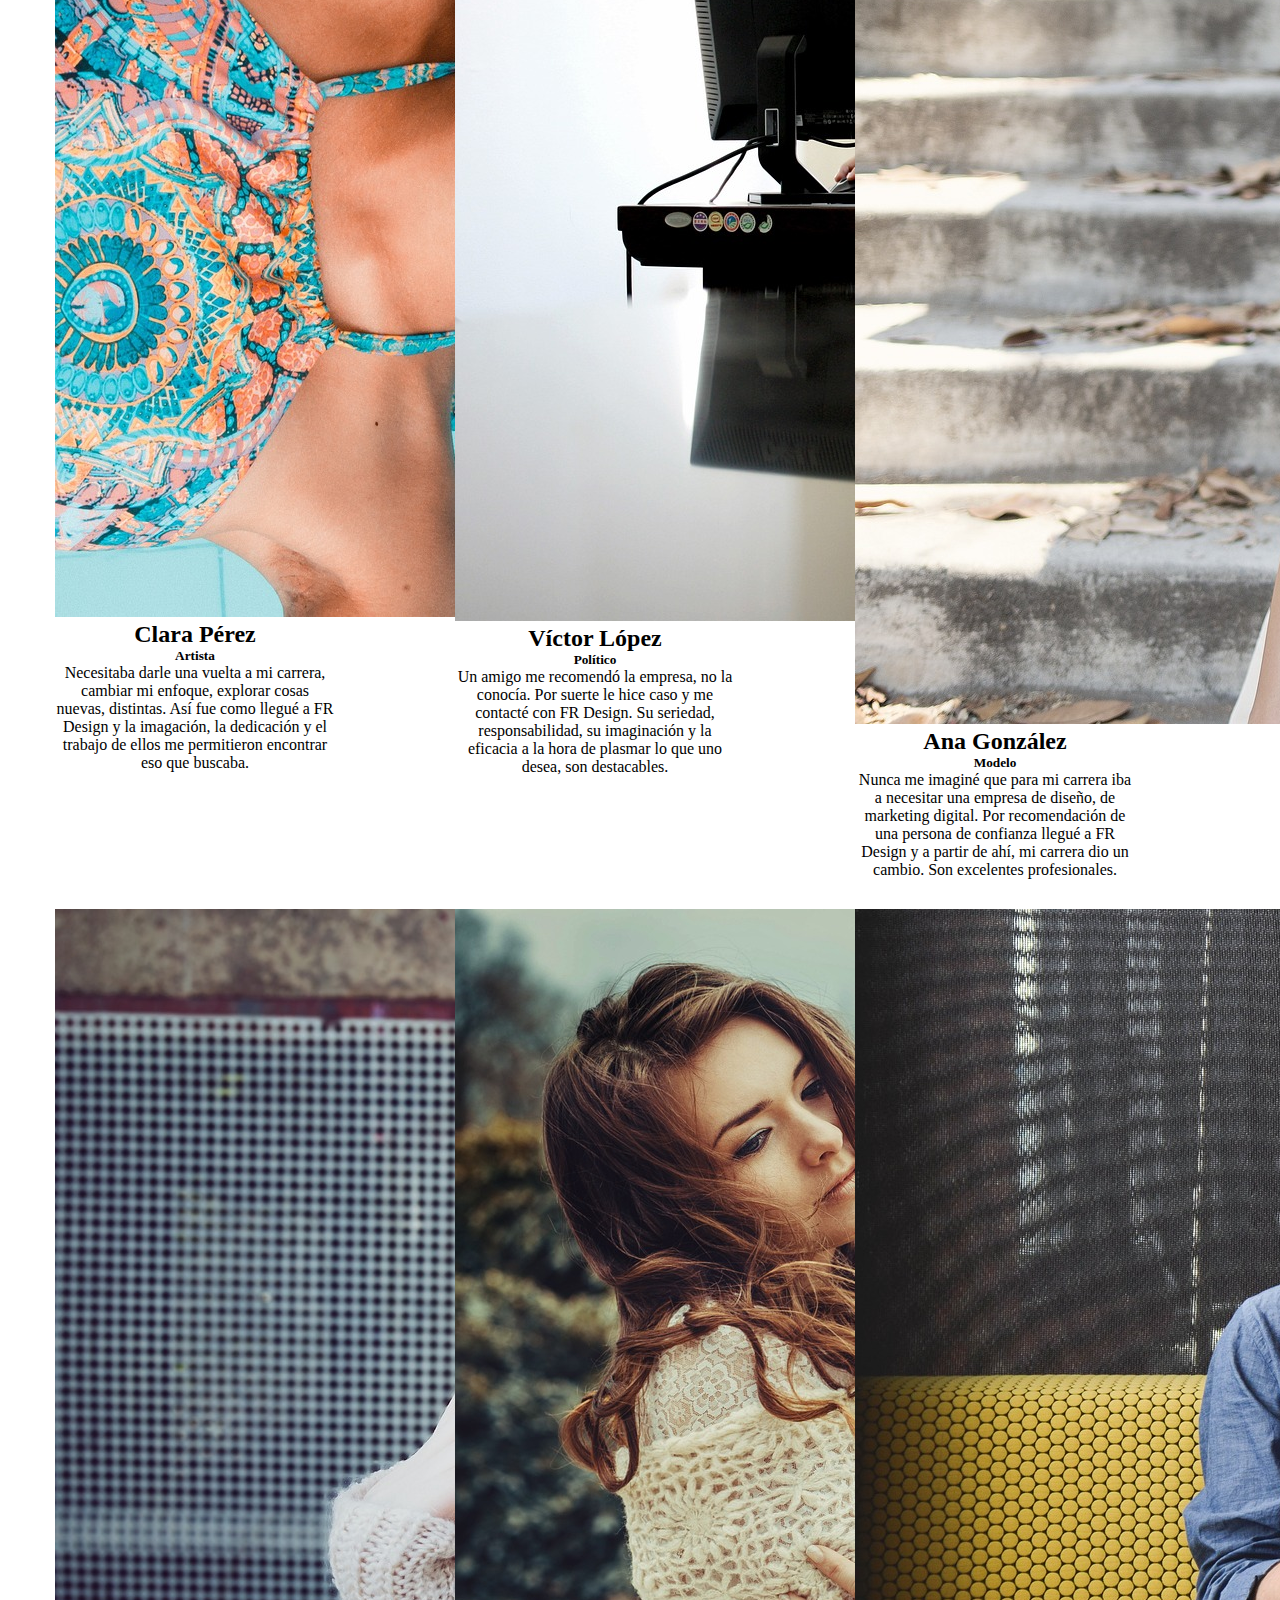
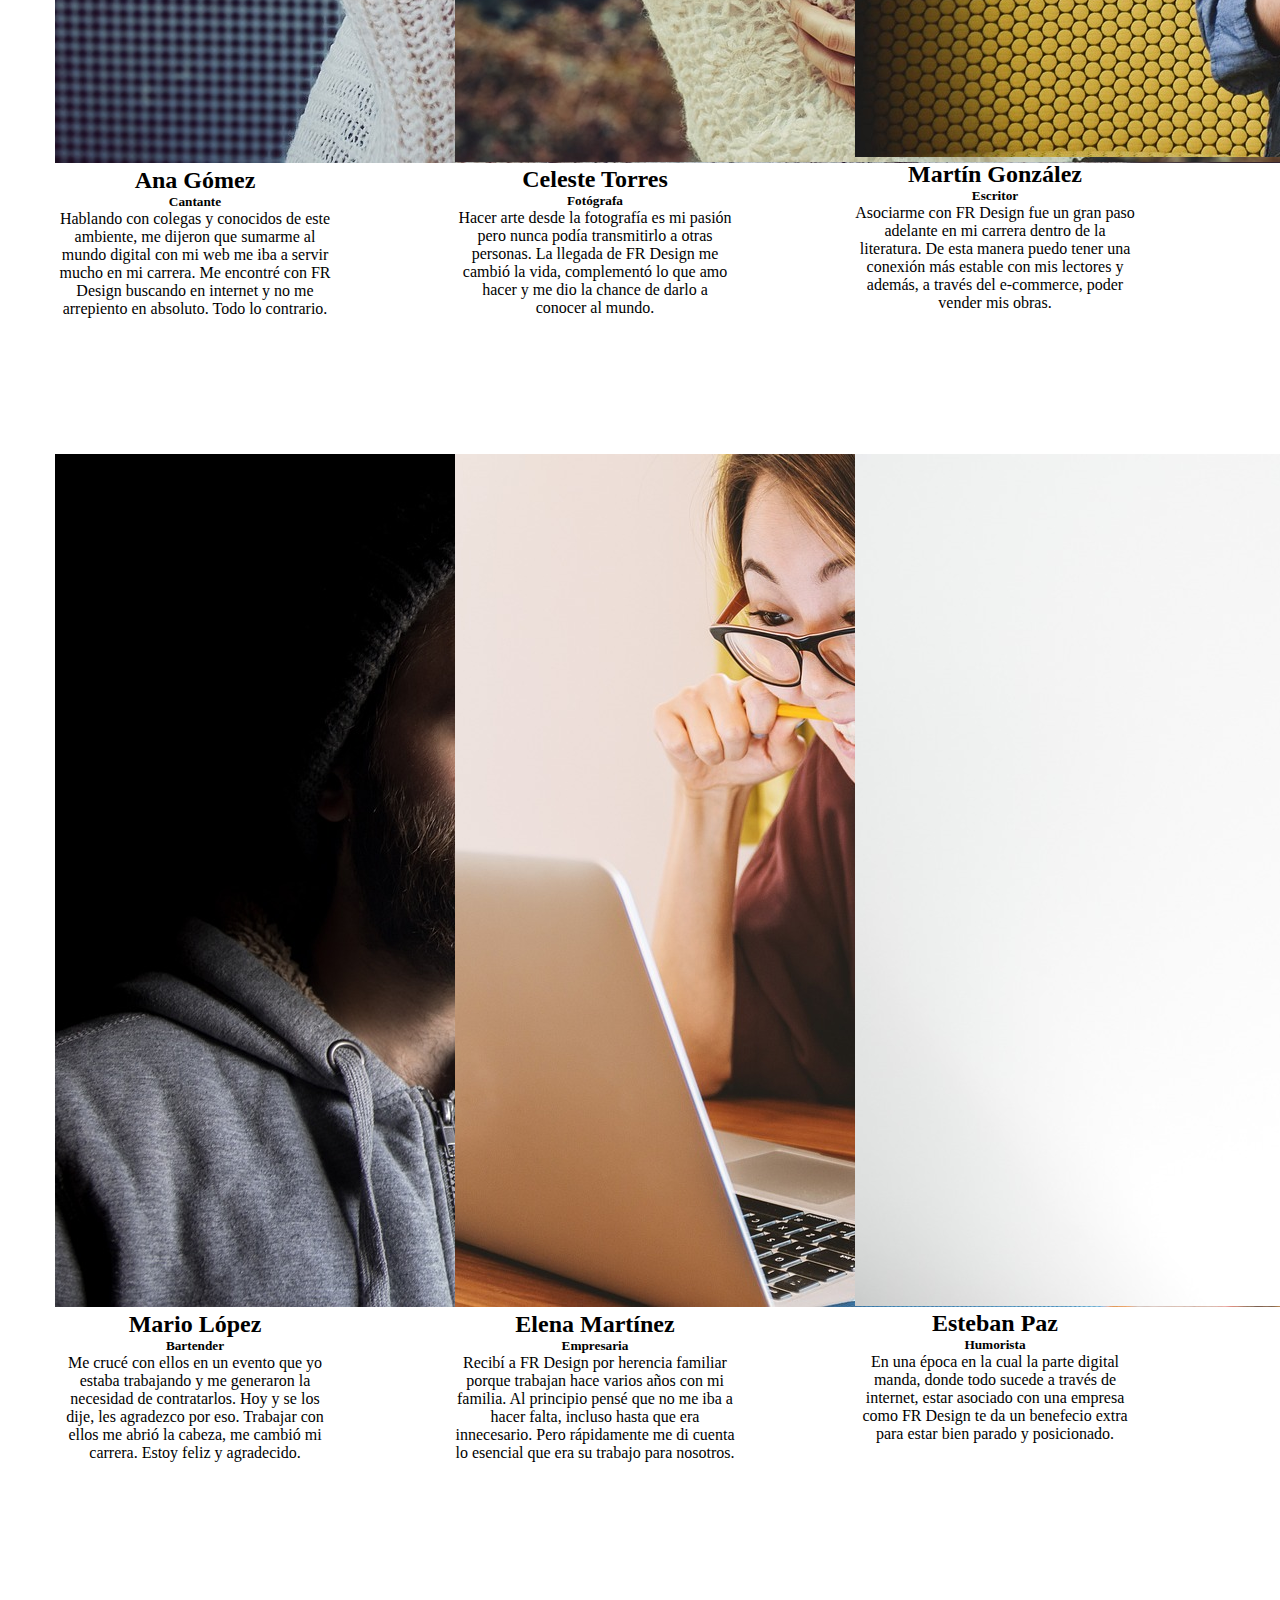
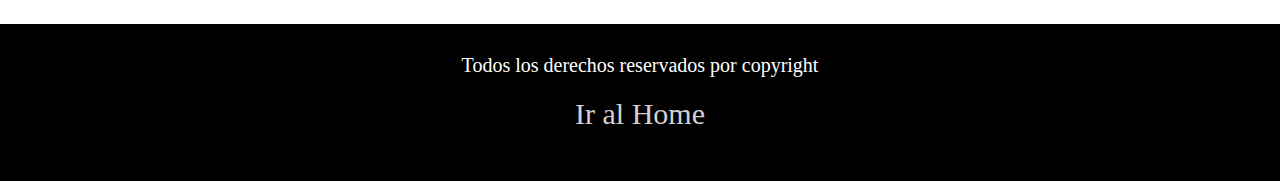
==== commit 65fa628f: "segunda preentrega Radulovich" ====
--- a/pages/clientes.html
+++ b/pages/clientes.html
@@ -119,7 +119,7 @@
         </div>
 
         <div class="card" style="width:300px">
-            <img class="card-img-top" src="/img/entrepreneur-593358_1280.jpg" alt="Martín González">
+            <img class="card-img-top" src="../img/entrepreneur-593358_1280.jpg" alt="Martín González">
             <div class="card-body">
                 <h2 class="card-title">Martín González</h2>
                 <h5 class="card-subtitle">Escritor</h5>
@@ -146,9 +146,9 @@
         </div>
 
         <div class="card" style="width:300px">
-            <img class="card-img-top" src="../img/adult-1868750_1280.jpg" alt="Esteban Martínez">
+            <img class="card-img-top" src="../img/adult-1868750_1280.jpg" alt="Esteban Paz">
             <div class="card-body">
-                <h2 class="card-title">Esteban Martínez</h2>
+                <h2 class="card-title">Esteban Paz</h2>
                 <h5 class="card-subtitle">Humorista</h5>
                 <p class="card-text">En una época en la cual la parte digital manda, donde todo sucede a través de internet, estar asociado con una empresa como FR Design te da un benefecio extra para estar bien parado y posicionado.</p>
             </div>
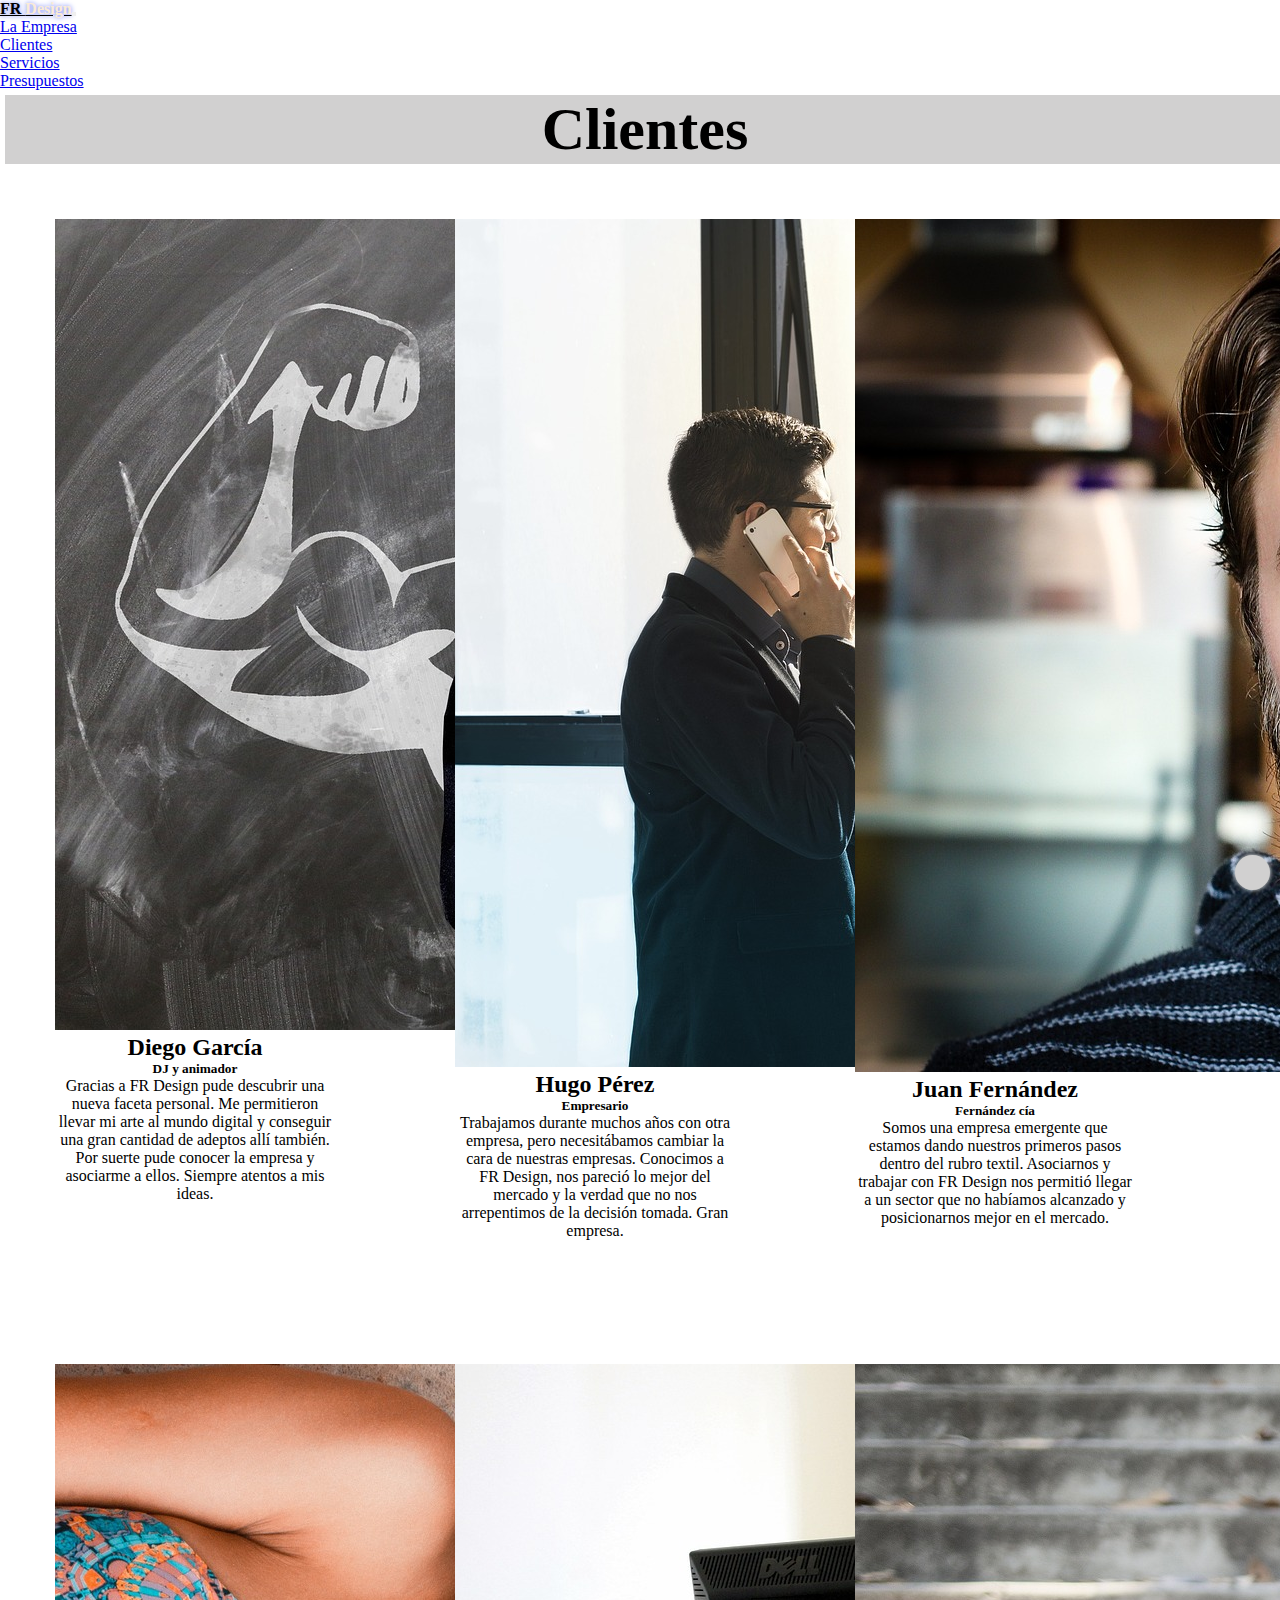
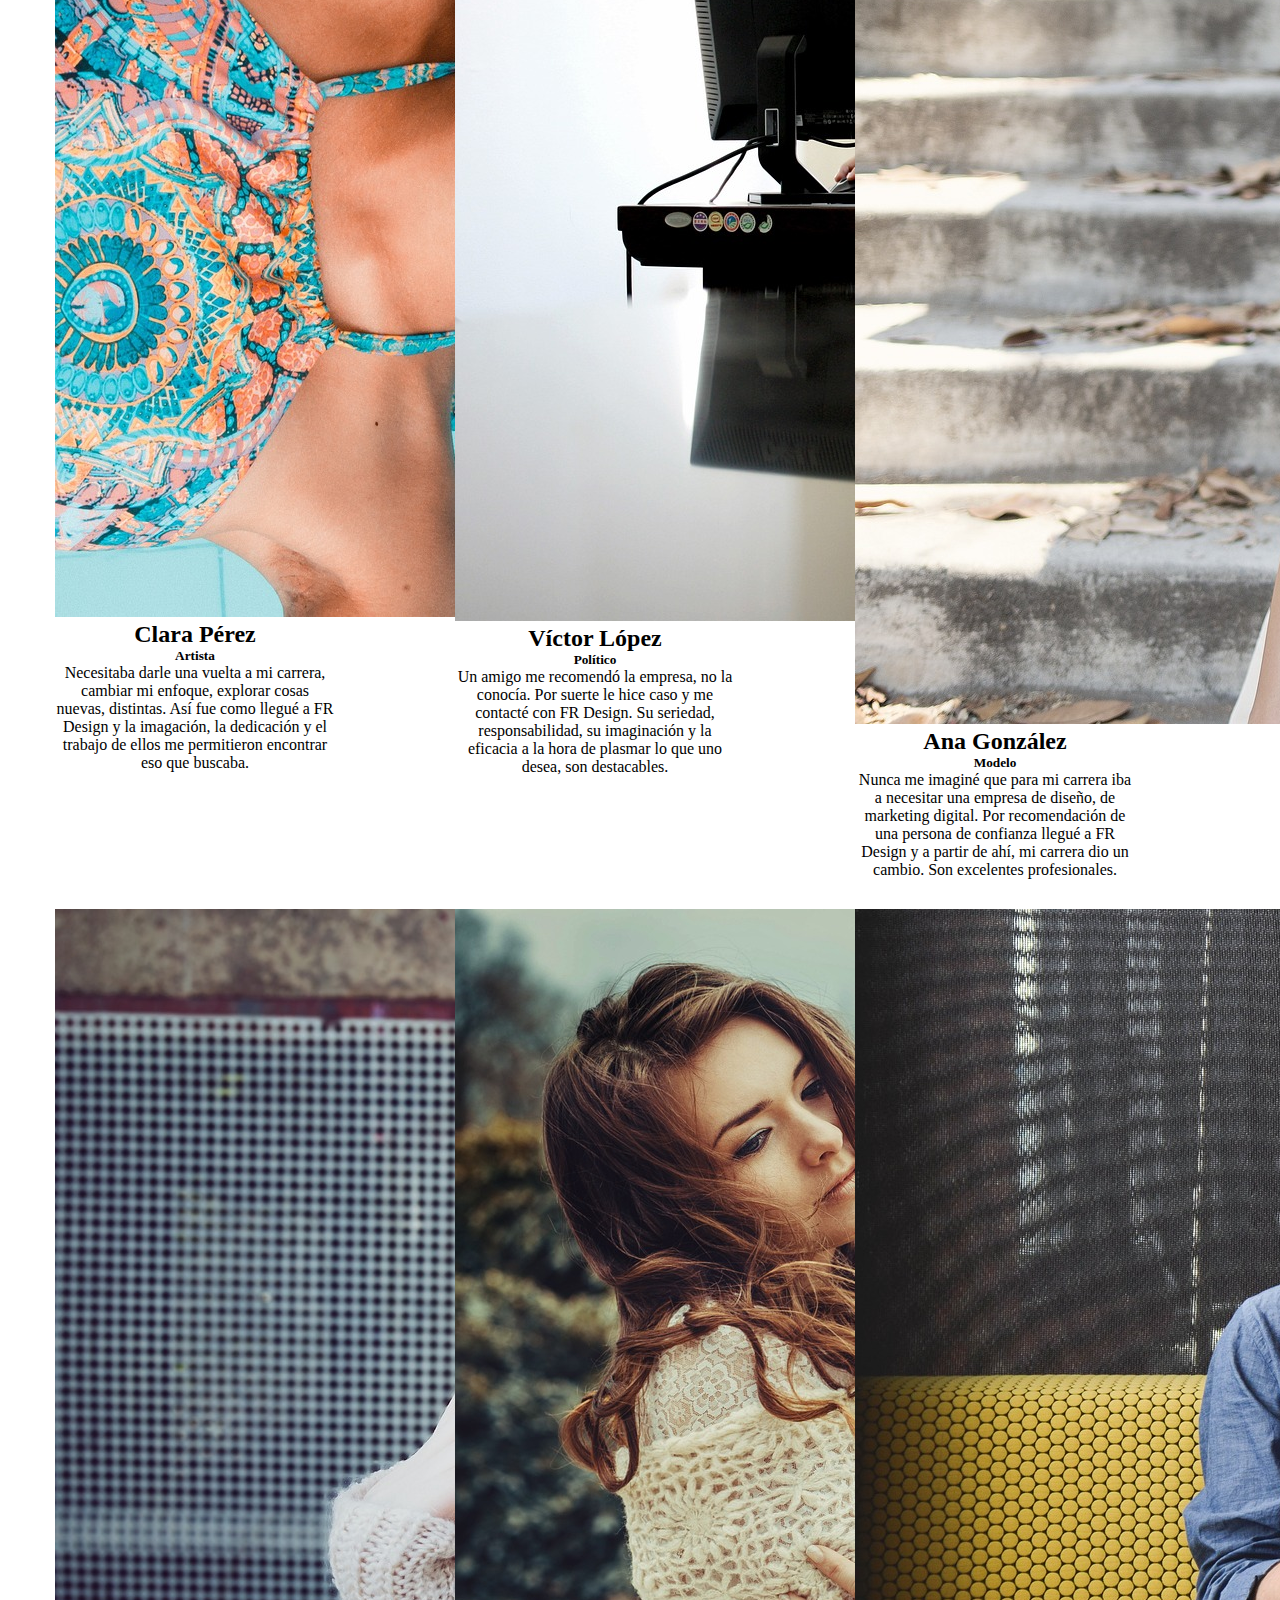
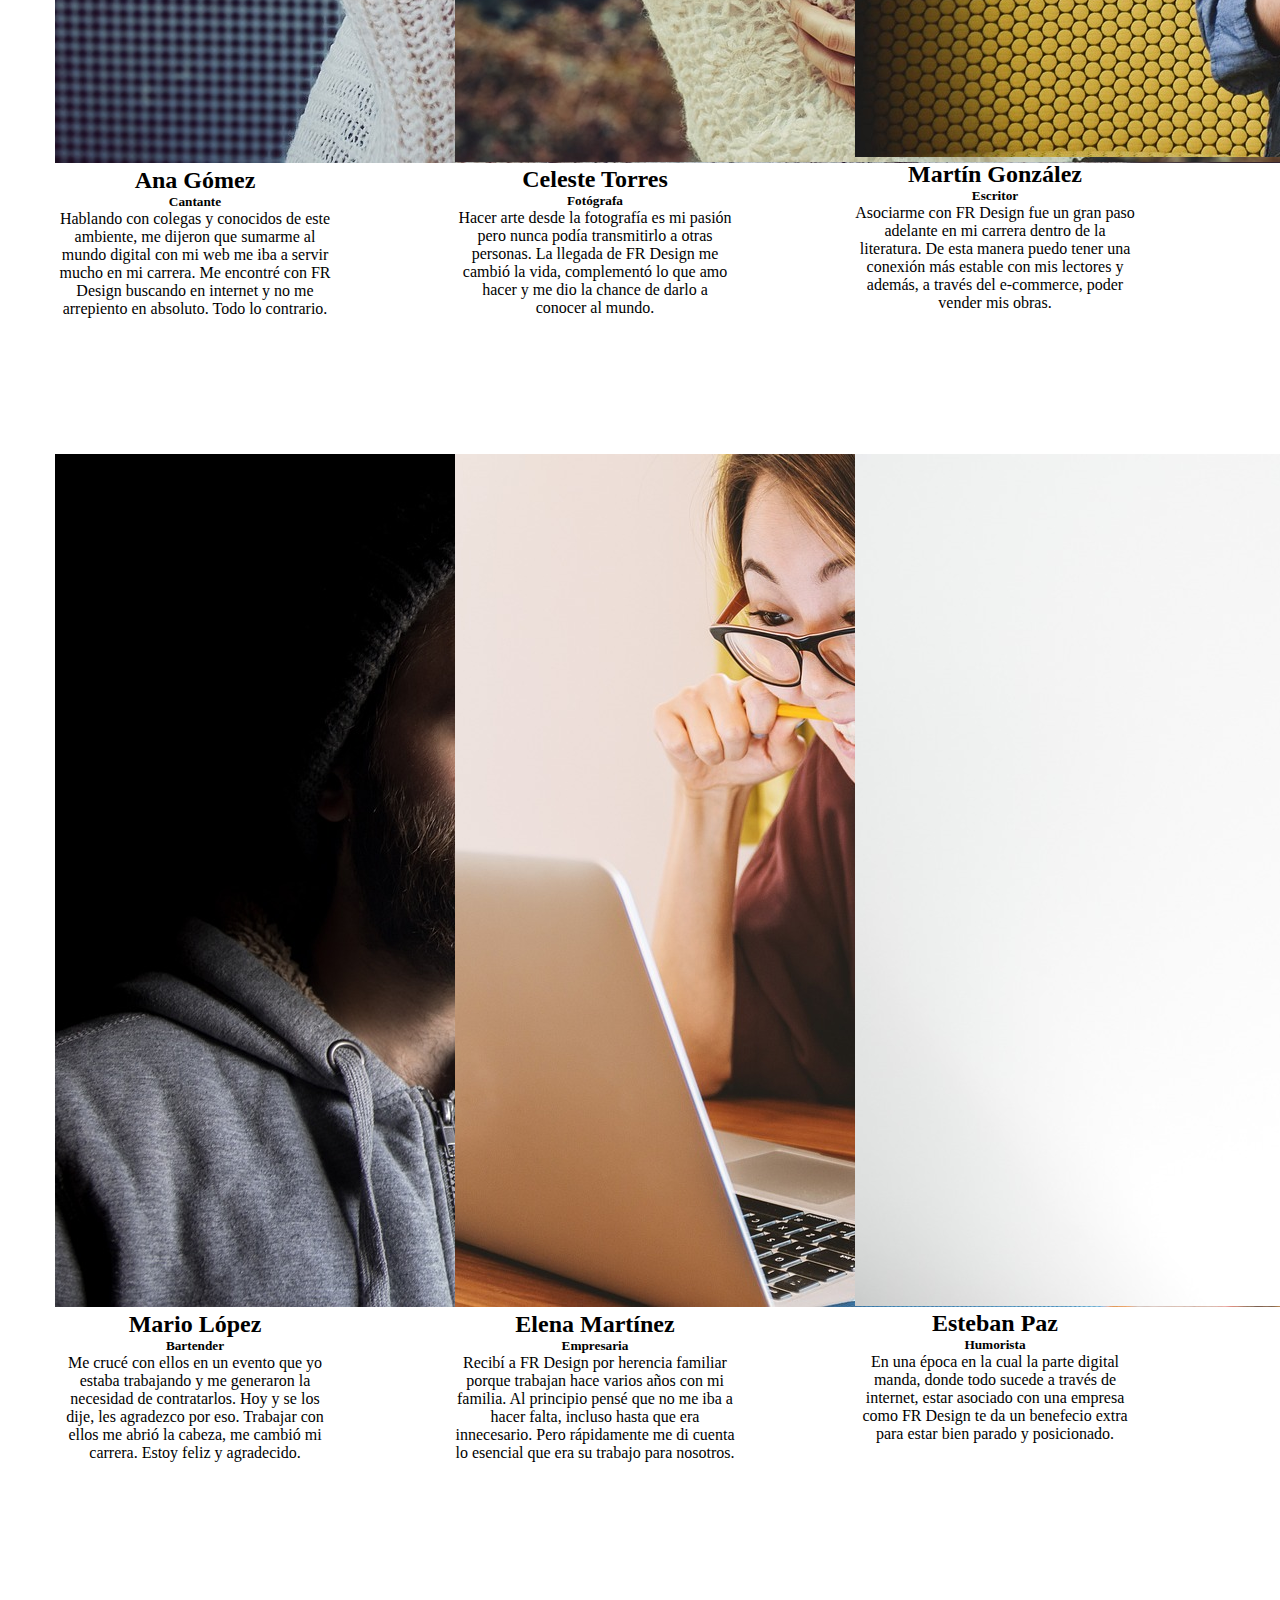
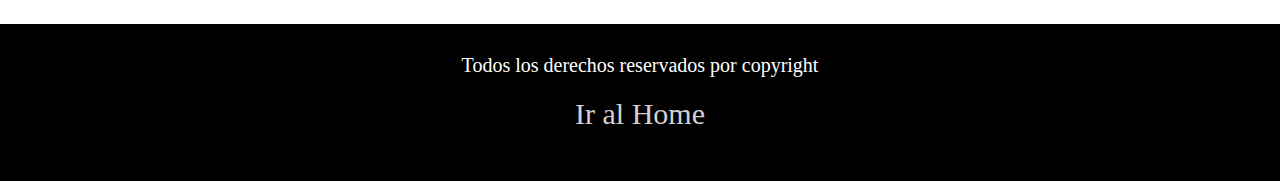
==== commit 157da768: "tercera preentrega Radulovich" ====
--- a/pages/clientes.html
+++ b/pages/clientes.html
@@ -1,185 +1,227 @@
 <!DOCTYPE html>
 <html lang="es">
+
 <head>
     <meta charset="UTF-8">
     <meta http-equiv="X-UA-Compatible" content="IE=edge">
     <meta name="viewport" content="width=device-width, initial-scale=1.0">
-    <link rel="shortcut icon" href="/IMG/laptop-1839876_1920.ico" type="image/x-icon"> 
-    <!-- Tipo de fuente --> 
-    <link rel="stylesheet" href="https://cdnjs.cloudflare.com/ajax/libs/font-awesome/6.5.1/css/all.min.css" integrity="sha512-DTOQO9RWCH3ppGqcWaEA1BIZOC6xxalwEsw9c2QQeAIftl+Vegovlnee1c9QX4TctnWMn13TZye+giMm8e2LwA==" crossorigin="anonymous" referrerpolicy="no-referrer" />  
+    <meta name="description"
+        content="FR Design te presenta a algunos de los clientes que ya nos eligieron y cuentan con los servicios que solo nuestra empresa puede darte. Conocé cuál fue la experiencia de ellos.">
+    <meta name="keywords"
+        content="FR Design, Diseño, Programación, Web, Página, Servicios, Empresa, Cliente, Presupuesto, Contacto, Ubicación">
+    <link rel="shortcut icon" href="../img/laptop-5673901_1280.ico" type="image/x-icon">
+    <!-- Tipo de fuente -->
+    <link rel="stylesheet" href="https://cdnjs.cloudflare.com/ajax/libs/font-awesome/6.5.1/css/all.min.css"
+        integrity="sha512-DTOQO9RWCH3ppGqcWaEA1BIZOC6xxalwEsw9c2QQeAIftl+Vegovlnee1c9QX4TctnWMn13TZye+giMm8e2LwA=="
+        crossorigin="anonymous" referrerpolicy="no-referrer" />
     <!--Tipo de Fuente / Fin -->
     <!--Bootstrap Inicia 5.1-->
-    <link href="https://cdn.jsdelivr.net/npm/bootstrap@5.1.3/dist/css/bootstrap.min.css" rel="stylesheet" integrity="sha384-1BmE4kWBq78iYhFldvKuhfTAU6auU8tT94WrHftjDbrCEXSU1oBoqyl2QvZ6jIW3" crossorigin="anonymous">
-    <!--Botstrap Fin-->   
-    <link rel="stylesheet" href="https://cdnjs.cloudflare.com/ajax/libs/font-awesome/6.5.1/css/all.min.css" integrity="sha512-DTOQO9RWCH3ppGqcWaEA1BIZOC6xxalwEsw9c2QQeAIftl+Vegovlnee1c9QX4TctnWMn13TZye+giMm8e2LwA==" crossorigin="anonymous" referrerpolicy="no-referrer" />   
+    <link href="https://cdn.jsdelivr.net/npm/bootstrap@5.1.3/dist/css/bootstrap.min.css" rel="stylesheet"
+        integrity="sha384-1BmE4kWBq78iYhFldvKuhfTAU6auU8tT94WrHftjDbrCEXSU1oBoqyl2QvZ6jIW3" crossorigin="anonymous">
+    <!--Botstrap Fin-->
+    <link rel="stylesheet" href="https://cdnjs.cloudflare.com/ajax/libs/font-awesome/6.5.1/css/all.min.css"
+        integrity="sha512-DTOQO9RWCH3ppGqcWaEA1BIZOC6xxalwEsw9c2QQeAIftl+Vegovlnee1c9QX4TctnWMn13TZye+giMm8e2LwA=="
+        crossorigin="anonymous" referrerpolicy="no-referrer" />
     <link rel="stylesheet" href="../css/estilos.css">
-    <title>Clientes</title>
+    <title>FR Design - Clientes</title>
 </head>
+
 <body>
     <header>
         <nav class="navbar navbar-expand-sm bg-dark navbar-dark">
             <div class="container-fluid">
-              <a class="navbar-brand" href="../index.html">FR <span>Design</span></a>
-              <button class="navbar-toggler" type="button" data-bs-toggle="collapse" data-bs-target="#collapsibleNavbar">
-                <span class="navbar-toggler-icon"></span>
-              </button>
-              <div class="collapse navbar-collapse" id="collapsibleNavbar">
-                <ul class="navbar-nav">
-                  <li class="nav-item">
-                    <a class="nav-link" href="./laempresa.html">La Empresa</a>
-                  </li>
-                  <li class="nav-item">
-                    <a class="nav-link" href="./clientes.html">Clientes</a>
-                  </li>
-                  <li class="nav-item">
-                    <a class="nav-link" href="./servicios.html">Servicios</a>
-                  </li>
-                  <li class="nav-item">
-                    <a class="nav-link" href="./presupuestos.html">Presupuestos</a>
-                  </li>
-                </ul>
-              </div>
-            </div>
-        </nav>    
+                <a class="navbar-brand" href="../index.html">FR <span>Design</span></a>
+                <button class="navbar-toggler" type="button" data-bs-toggle="collapse"
+                    data-bs-target="#collapsibleNavbar">
+                    <span class="navbar-toggler-icon"></span>
+                </button>
+                <div class="collapse navbar-collapse" id="collapsibleNavbar">
+                    <ul class="navbar-nav">
+                        <li class="nav-item">
+                            <a class="nav-link" href="./laempresa.html">La Empresa</a>
+                        </li>
+                        <li class="nav-item">
+                            <a class="nav-link" href="./clientes.html">Clientes</a>
+                        </li>
+                        <li class="nav-item">
+                            <a class="nav-link" href="./servicios.html">Servicios</a>
+                        </li>
+                        <li class="nav-item">
+                            <a class="nav-link" href="./presupuestos.html">Presupuestos</a>
+                        </li>
+                    </ul>
+                </div>
+            </div>
+        </nav>
     </header>
 
-<section>
-    <h6>Clientes</h6>
-    <main class="clientescard">
-        <div class="card" style="width:300px">
-            <img class="card-img-top" src="../img/man-2037255_1280.jpg" alt="Diego García">
-            <div class="card-body">
-                <h2 class="card-title">Diego García</h2>
-                <h5 class="card-subtitle">DJ y animador</h5>
-                <p class="card-text">Gracias a FR Design pude descubrir una nueva faceta personal. Me permitieron llevar mi arte al mundo digital y conseguir una gran cantidad de adeptos allí también. Por suerte pude conocer la empresa y asociarme a ellos. Siempre atentos a mis ideas.</p>
-            </div>
+    <section>
+        <h6>Clientes</h6>
+        <main class="clientescard">
+            <div class="card" style="width:300px">
+                <img class="card-img-top" src="../img/man-2037255_1280.jpg" alt="Diego García">
+                <div class="card-body">
+                    <h2 class="card-title">Diego García</h2>
+                    <h5 class="card-subtitle">DJ y animador</h5>
+                    <p class="card-text">Gracias a FR Design pude descubrir una nueva faceta personal. Me permitieron
+                        llevar mi arte al mundo digital y conseguir una gran cantidad de adeptos allí también. Por
+                        suerte pude conocer la empresa y asociarme a ellos. Siempre atentos a mis ideas.</p>
+                </div>
+            </div>
+
+            <div class="card" style="width:300px">
+                <img class="card-img-top" src="../img/man-2635036_1280.jpg" alt="Hugo Pérez">
+                <div class="card-body">
+                    <h2 class="card-title">Hugo Pérez</h2>
+                    <h5 class="card-subtitle">Empresario</h5>
+                    <p class="card-text">Trabajamos durante muchos años con otra empresa, pero necesitábamos cambiar la
+                        cara de nuestras empresas. Conocimos a FR Design, nos pareció lo mejor del mercado y la verdad
+                        que no nos arrepentimos de la decisión tomada. Gran empresa.</p>
+                </div>
+            </div>
+
+            <div class="card" style="width:300px">
+                <img class="card-img-top" src="../img/beard-1845166_1280.jpg" alt="Juan Fernández">
+                <div class="card-body">
+                    <h2 class="card-title">Juan Fernández</h2>
+                    <h5 class="card-subtitle">Fernández cía</h5>
+                    <p class="card-text">Somos una empresa emergente que estamos dando nuestros primeros pasos dentro
+                        del rubro textil. Asociarnos y trabajar con FR Design nos permitió llegar a un sector que no
+                        habíamos alcanzado y posicionarnos mejor en el mercado.</p>
+                </div>
+            </div>
+
+            <div class="card" style="width:300px">
+                <img class="card-img-top" src="../img/sunglasses-2705642_1280.jpg" alt="Clara Pérez">
+                <div class="card-body">
+                    <h2 class="card-title">Clara Pérez</h2>
+                    <h5 class="card-subtitle">Artista</h5>
+                    <p class="card-text">Necesitaba darle una vuelta a mi carrera, cambiar mi enfoque, explorar cosas
+                        nuevas, distintas. Así fue como llegué a FR Design y la imagación, la dedicación y el trabajo de
+                        ellos me permitieron encontrar eso que buscaba.</p>
+                </div>
+            </div>
+
+            <div class="card" style="width:300px">
+                <img class="card-img-top" src="../img/business-1839191_1280.jpg" alt="Víctor López">
+                <div class="card-body">
+                    <h2 class="card-title">Víctor López</h2>
+                    <h5 class="card-subtitle">Político</h5>
+                    <p class="card-text">Un amigo me recomendó la empresa, no la conocía. Por suerte le hice caso y me
+                        contacté con FR Design. Su seriedad, responsabilidad, su imaginación y la eficacia a la hora de
+                        plasmar lo que uno desea, son destacables.</p>
+                </div>
+            </div>
+
+            <div class="card" style="width:300px">
+                <img class="card-img-top" src="../img/woman-1274056_1280.jpg" alt="Ana González">
+                <div class="card-body">
+                    <h2 class="card-title">Ana González</h2>
+                    <h5 class="card-subtitle">Modelo</h5>
+                    <p class="card-text">Nunca me imaginé que para mi carrera iba a necesitar una empresa de diseño, de
+                        marketing digital. Por recomendación de una persona de confianza llegué a FR Design y a partir
+                        de ahí, mi carrera dio un cambio. Son excelentes profesionales.</p>
+                </div>
+            </div>
+
+            <div class="card" style="width:300px">
+                <img class="card-img-top" src="../img/woman-2563491_1280.jpg" alt="Ana Gómez">
+                <div class="card-body">
+                    <h2 class="card-title">Ana Gómez</h2>
+                    <h5 class="card-subtitle">Cantante</h5>
+                    <p class="card-text">Hablando con colegas y conocidos de este ambiente, me dijeron que sumarme al
+                        mundo digital con mi web me iba a servir mucho en mi carrera. Me encontré con FR Design buscando
+                        en internet y no me arrepiento en absoluto. Todo lo contrario.</p>
+                </div>
+            </div>
+
+            <div class="card" style="width:300px">
+                <img class="card-img-top" src="../img/woman-837156_1280.jpg" alt="Celeste Torres">
+                <div class="card-body">
+                    <h2 class="card-title">Celeste Torres</h2>
+                    <h5 class="card-subtitle">Fotógrafa</h5>
+                    <p class="card-text">Hacer arte desde la fotografía es mi pasión pero nunca podía transmitirlo a
+                        otras personas. La llegada de FR Design me cambió la vida, complementó lo que amo hacer y me dio
+                        la chance de darlo a conocer al mundo.</p>
+                </div>
+            </div>
+
+            <div class="card" style="width:300px">
+                <img class="card-img-top" src="../img/entrepreneur-593358_1280.jpg" alt="Martín González">
+                <div class="card-body">
+                    <h2 class="card-title">Martín González</h2>
+                    <h5 class="card-subtitle">Escritor</h5>
+                    <p class="card-text">Asociarme con FR Design fue un gran paso adelante en mi carrera dentro de la
+                        literatura. De esta manera puedo tener una conexión más estable con mis lectores y además, a
+                        través del e-commerce, poder vender mis obras.</p>
+                </div>
+            </div>
+
+            <div class="card" style="width:300px">
+                <img class="card-img-top" src="../img/beanie-2562646_1280.jpg" alt="Mario López">
+                <div class="card-body">
+                    <h2 class="card-title">Mario López</h2>
+                    <h5 class="card-subtitle">Bartender</h5>
+                    <p class="card-text">Me crucé con ellos en un evento que yo estaba trabajando y me generaron la
+                        necesidad de contratarlos. Hoy y se los dije, les agradezco por eso. Trabajar con ellos me abrió
+                        la cabeza, me cambió mi carrera. Estoy feliz y agradecido.</p>
+                </div>
+            </div>
+
+            <div class="card" style="width:300px">
+                <img class="card-img-top" src="../img/laptop-3087585_1280.jpg" alt="Elena Martínez">
+                <div class="card-body">
+                    <h2 class="card-title">Elena Martínez</h2>
+                    <h5 class="card-subtitle">Empresaria</h5>
+                    <p class="card-text">Recibí a FR Design por herencia familiar porque trabajan hace varios años con
+                        mi familia. Al principio pensé que no me iba a hacer falta, incluso hasta que era innecesario.
+                        Pero rápidamente me di cuenta lo esencial que era su trabajo para nosotros.</p>
+                </div>
+            </div>
+
+            <div class="card" style="width:300px">
+                <img class="card-img-top" src="../img/adult-1868750_1280.jpg" alt="Esteban Paz">
+                <div class="card-body">
+                    <h2 class="card-title">Esteban Paz</h2>
+                    <h5 class="card-subtitle">Humorista</h5>
+                    <p class="card-text">En una época en la cual la parte digital manda, donde todo sucede a través de
+                        internet, estar asociado con una empresa como FR Design te da un benefecio extra para estar bien
+                        parado y posicionado.</p>
+                </div>
+            </div>
+
+        </main>
+
+    </section>
+
+    <footer>
+        <p>Todos los derechos reservados por copyright</p>
+        <div class="redes col-lg-12 col-md-12 col-sm-12">
+            <a href="https://instagram.com" target="_blank">
+                <i class="fa-brands fa-instagram"></i>
+            </a>
+            <a href="https://facebook.com" target="_blank">
+                <i class="fa-brands fa-facebook"></i>
+            </a>
+            <a href="https://gmail.com" target="_blank">
+                <i class="fa-regular fa-envelope"></i>
+            </a>
+            <p><a href="../index.html">Ir al Home</a></p>
         </div>
 
-        <div class="card" style="width:300px">
-            <img class="card-img-top" src="../img/man-2635036_1280.jpg" alt="Hugo Pérez">
-            <div class="card-body">
-                <h2 class="card-title">Hugo Pérez</h2>
-                <h5 class="card-subtitle">Empresario</h5>
-                <p class="card-text">Trabajamos durante muchos años con otra empresa, pero necesitábamos cambiar la cara de nuestras empresas. Conocimos a FR Design, nos pareció lo mejor del mercado y la verdad que no nos arrepentimos de la decisión tomada. Gran empresa.</p>
-            </div>
-        </div>
-        
-        <div class="card" style="width:300px">
-            <img class="card-img-top" src="../img/beard-1845166_1280.jpg" alt="Juan Fernández">
-            <div class="card-body">
-                <h2 class="card-title">Juan Fernández</h2>
-                <h5 class="card-subtitle">Fernández cía</h5>
-                <p class="card-text">Somos una empresa emergente que estamos dando nuestros primeros pasos dentro del rubro textil. Asociarnos y trabajar con FR Design nos permitió llegar a un sector que no habíamos alcanzado y posicionarnos mejor en el mercado.</p>
-            </div>
-        </div>
-
-        <div class="card" style="width:300px">
-            <img class="card-img-top" src="../img/sunglasses-2705642_1280.jpg" alt="Clara Pérez">
-            <div class="card-body">
-                <h2 class="card-title">Clara Pérez</h2>
-                <h5 class="card-subtitle">Artista</h5>
-                <p class="card-text">Necesitaba darle una vuelta a mi carrera, cambiar mi enfoque, explorar cosas nuevas, distintas. Así fue como llegué a FR Design y la imagación, la dedicación y el trabajo de ellos me permitieron encontrar eso que buscaba.</p>
-            </div>
-        </div>
-
-        <div class="card" style="width:300px">
-            <img class="card-img-top" src="../img/business-1839191_1280.jpg" alt="Víctor López">
-            <div class="card-body">
-                <h2 class="card-title">Víctor López</h2>
-                <h5 class="card-subtitle">Político</h5>
-                <p class="card-text">Un amigo me recomendó la empresa, no la conocía. Por suerte le hice caso y me contacté con FR Design. Su seriedad, responsabilidad, su imaginación y la eficacia a la hora de plasmar lo que uno desea, son destacables.</p>
-            </div>
-        </div>
-
-        <div class="card" style="width:300px">
-            <img class="card-img-top" src="../img/woman-1274056_1280.jpg" alt="Ana González">
-            <div class="card-body">
-                <h2 class="card-title">Ana González</h2>
-                <h5 class="card-subtitle">Modelo</h5>
-                <p class="card-text">Nunca me imaginé que para mi carrera iba a necesitar una empresa de diseño, de marketing digital. Por recomendación de una persona de confianza llegué a FR Design y a partir de ahí, mi carrera dio un cambio. Son excelentes profesionales.</p>
-            </div>
-        </div>
-
-        <div class="card" style="width:300px">
-            <img class="card-img-top" src="../img/woman-2563491_1280.jpg" alt="Ana Gómez">
-            <div class="card-body">
-                <h2 class="card-title">Ana Gómez</h2>
-                <h5 class="card-subtitle">Cantante</h5>
-                <p class="card-text">Hablando con colegas y  conocidos de este ambiente, me dijeron que sumarme al mundo digital con mi web me iba a servir mucho en mi carrera. Me encontré con FR Design buscando en internet y no me arrepiento en absoluto. Todo lo contrario.</p>
-            </div>
-        </div>
-
-        <div class="card" style="width:300px">
-            <img class="card-img-top" src="../img/woman-837156_1280.jpg" alt="Celeste Torres">
-            <div class="card-body">
-                <h2 class="card-title">Celeste Torres</h2>
-                <h5 class="card-subtitle">Fotógrafa</h5>
-                <p class="card-text">Hacer arte desde la fotografía es mi pasión pero nunca podía transmitirlo a otras personas. La llegada de FR Design me cambió la vida, complementó lo que amo hacer y me dio la chance de darlo a conocer al mundo.</p>
-            </div>
-        </div>
-
-        <div class="card" style="width:300px">
-            <img class="card-img-top" src="../img/entrepreneur-593358_1280.jpg" alt="Martín González">
-            <div class="card-body">
-                <h2 class="card-title">Martín González</h2>
-                <h5 class="card-subtitle">Escritor</h5>
-                <p class="card-text">Asociarme con FR Design fue un gran paso adelante en mi carrera dentro de la literatura. De esta manera puedo tener una conexión más estable con mis lectores y además, a través del e-commerce, poder vender mis obras.</p>
-            </div>
-        </div>
-
-        <div class="card" style="width:300px">
-            <img class="card-img-top" src="../img/beanie-2562646_1280.jpg" alt="Mario López">
-            <div class="card-body">
-                <h2 class="card-title">Mario López</h2>
-                <h5 class="card-subtitle">Bartender</h5>
-                <p class="card-text">Me crucé con ellos en un evento que yo estaba trabajando y me generaron la necesidad de contratarlos. Hoy y se los dije, les agradezco por eso. Trabajar con ellos me abrió la cabeza, me cambió mi carrera. Estoy feliz y agradecido.</p>
-            </div>
-        </div>
-
-        <div class="card" style="width:300px">
-            <img class="card-img-top" src="../img/laptop-3087585_1280.jpg" alt="Elena Martínez">
-            <div class="card-body">
-                <h2 class="card-title">Elena Martínez</h2>
-                <h5 class="card-subtitle">Empresaria</h5>
-                <p class="card-text">Recibí a FR Design por herencia familiar porque trabajan hace varios años con mi familia. Al principio pensé que no me iba a hacer falta, incluso hasta que era innecesario. Pero rápidamente me di cuenta lo esencial que era su trabajo para nosotros.</p>
-            </div>
-        </div>
-
-        <div class="card" style="width:300px">
-            <img class="card-img-top" src="../img/adult-1868750_1280.jpg" alt="Esteban Paz">
-            <div class="card-body">
-                <h2 class="card-title">Esteban Paz</h2>
-                <h5 class="card-subtitle">Humorista</h5>
-                <p class="card-text">En una época en la cual la parte digital manda, donde todo sucede a través de internet, estar asociado con una empresa como FR Design te da un benefecio extra para estar bien parado y posicionado.</p>
-            </div>
-        </div>
-        
-    </main> 
-
-</section>
-
-    <footer>
-    <p>Todos los derechos reservados por copyright</p>
-    <div class="redes col-lg-12 col-md-12 col-sm-12">
-        <a href="https://instagram.com" target="_blank">
-        <i class="fa-brands fa-instagram"></i>
-        </a>
-        <a href="https://facebook.com" target="_blank">
-        <i class="fa-brands fa-facebook"></i>
-        </a>
-        <a href="https://gmail.com" target="_blank">
-        <i class="fa-regular fa-envelope"></i>
-        </a>
-        <p><a href="../index.html">Ir al Home</a></p>
-    </div>
-
-</footer>   
-        
+    </footer>
+
     <a href="#" class="subir">
         <i class="fa-regular fa-circle-up"></i>
     </a>
 
 
-    <script src="https://cdn.jsdelivr.net/npm/@popperjs/core@2.10.2/dist/umd/popper.min.js" integrity="sha384-7+zCNj/IqJ95wo16oMtfsKbZ9ccEh31eOz1HGyDuCQ6wgnyJNSYdrPa03rtR1zdB" crossorigin="anonymous"></script>
-    <script src="https://cdn.jsdelivr.net/npm/bootstrap@5.1.3/dist/js/bootstrap.min.js" integrity="sha384-QJHtvGhmr9XOIpI6YVutG+2QOK9T+ZnN4kzFN1RtK3zEFEIsxhlmWl5/YESvpZ13" crossorigin="anonymous"></script>
-</body>+    <script src="https://cdn.jsdelivr.net/npm/@popperjs/core@2.10.2/dist/umd/popper.min.js"
+        integrity="sha384-7+zCNj/IqJ95wo16oMtfsKbZ9ccEh31eOz1HGyDuCQ6wgnyJNSYdrPa03rtR1zdB"
+        crossorigin="anonymous"></script>
+    <script src="https://cdn.jsdelivr.net/npm/bootstrap@5.1.3/dist/js/bootstrap.min.js"
+        integrity="sha384-QJHtvGhmr9XOIpI6YVutG+2QOK9T+ZnN4kzFN1RtK3zEFEIsxhlmWl5/YESvpZ13"
+        crossorigin="anonymous"></script>
+</body>
+
+</html>--- a/css/estilos.css
+++ b/css/estilos.css
@@ -1,484 +1,491 @@
-@import url('https://fonts.googleapis.com/css2?family=Libre+Baskerville&display=swap');
+@import url("https://fonts.googleapis.com/css2?family=Libre+Baskerville&display=swap");
+* {
+  margin: 0px;
+  padding: 0px;
+  box-sizing: border-box;
+}
 
 /* font-family: 'Libre Baskerville', serif; */
-
-* {
-    margin: 0px;
+.navbar-brand {
+  color: #000;
+  float: left;
+  font-weight: bold;
+  text-shadow: 0 0 5px #6879F5;
+}
+.navbar-brand a {
+  text-decoration: none;
+  color: #000;
+}
+.navbar-brand span {
+  color: #faebd7;
+}
+
+html {
+  scroll-behavior: smooth;
+}
+
+.logo {
+  color: #fff;
+  float: left;
+  font-weight: bold;
+  text-shadow: 0 0 5px #6879F5;
+}
+.logo a {
+  text-decoration: none;
+  color: #D1D0D0;
+}
+.logo span {
+  color: #6879F5;
+}
+
+.barra {
+  float: right;
+}
+.barra ul li {
+  list-style: none;
+  display: inline-block;
+}
+.barra a {
+  color: #fff;
+  text-decoration: none;
+}
+.barra:hover {
+  color: #6879F5;
+}
+
+.menufoto {
+  height: 100vh;
+  width: 100%;
+  background-color: #000;
+  background-image: url(../img/laptop-2838921_1920.jpg);
+  background-size: cover;
+  background-position: left;
+  opacity: 80%;
+}
+
+.Cuadrado {
+  color: #000;
+  width: 10%;
+  border: 5px solid black;
+  float: left;
+  margin: 10px;
+  padding: 10px;
+  background-color: #D1D0D0;
+  opacity: 80%;
+}
+
+.nuestrosproyectos {
+  background-color: #D1D0D0;
+  color: #000;
+  margin: 5px;
+  text-align: center;
+  height: 60px;
+}
+
+.datos {
+  display: flex;
+  justify-content: space-evenly;
+  flex-direction: column;
+  text-align: center;
+}
+
+.ubicacion {
+  background-color: #D1D0D0;
+  color: #000;
+  margin: 5px;
+  text-align: center;
+  height: 60px;
+}
+
+.lugar {
+  text-align: center;
+}
+
+.botonmapa {
+  font-size: 100px;
+}
+
+.llamar {
+  text-align: center;
+}
+
+.botonllamar {
+  font-size: 100px;
+}
+
+.carousel {
+  margin: 10px;
+}
+
+.clientescard {
+  text-align: center;
+  padding: 10px;
+  display: grid;
+  grid-template-columns: 1fr;
+  grid-template-rows: repeat(12, 1fr);
+}
+
+h6 {
+  color: #000;
+  background-color: #D1D0D0;
+  text-align: center;
+  font-size: 60px;
+  margin: 10px;
+  width: 100%;
+}
+
+.card {
+  padding: 10px;
+  margin: 5px;
+}
+
+@media only screen and (min-width: 480px) {
+  .clientescard {
+    grid-template-columns: 1fr 1fr;
+    grid-template-rows: repeat(6, 1fr);
+  }
+  h6 {
+    width: 100%;
+    margin: 5px;
     padding: 0px;
-    box-sizing: border-box;
-}
-
-.navbar-brand{
-    color:#333;
-    float: left;
-    font-weight: bold;
-    text-shadow: 0 0 5px cornflowerblue;
-}
-
-.navbar-brand a {
-    text-decoration: none;
-    color:#333;
-}
-
-.navbar-brand span {
-    color:antiquewhite
-}
-
-html{
-    scroll-behavior: smooth;
-}
-
-.logo{
-    color: #fff;
-    float: left;
-    font-weight: bold;
-    text-shadow: 0 0 5px #ccc;
-
-}
-
-.logo a {
-    text-decoration: none;
-    color:#fff;
-}
-
-.logo span {
-    color:cornflowerblue;
-}
-
-.barra{
-    float: right;
-}
-
-.barra ul li{
-    list-style: none;
-    display: inline-block;
-}
-
-.barra a {
-color: #fff;
-text-decoration: none;
-}
-
-.barra a:hover {
-    color:cornflowerblue
-}
-
-.menufoto{
-    height: 100vh;
-    width: 100%;
-    background-color: #333;
-    background-image: url(../img/laptop-2838921_1920.jpg);
-    background-size: cover;
-    background-position: left;
-    opacity: 80%;
-}
-
-.Cuadrado{
-    color:black;
-    width: 10%;
-    border: 5px solid black;
-    float: left;
+  }
+  .menufoto {
+    grid-template-columns: 1fr;
+  }
+  .Cuadrado {
+    grid-template-columns: 1fr;
+  }
+}
+@media only screen and (min-width: 768px) {
+  .clientescard {
+    grid-template-columns: repeat(3, 1fr);
+    grid-template-rows: repeat(4, 1fr);
+    justify-content: space-around;
+    padding: 30px;
     margin: 10px;
-    padding: 10px;
-    background-color: #D1D0D0;
-    opacity: 80%;
-    
-}
-
-.nuestrosproyectos {
-    background-color:aliceblue;
-    color:#333;
-    margin: 5px;
-    text-align: center;
-    height: 60px;
-}
-
-.datos {
+  }
+  .datos {
     display: flex;
     justify-content: space-evenly;
-    flex-direction: column;
+    flex-direction: row;
     text-align: center;
-}
-
-.ubicacion {
-    background-color:aliceblue;
-    color: #333;
-    margin: 5px;
-    text-align: center;  
-}
-
-.lugar {
+  }
+  .contenedor-servicios {
     text-align: center;
-}
-
-.botonmapa{
-    font-size: 100px;
-}
-
-.llamar {
+    display: flex;
+    flex-direction: row;
+  }
+  .servicios {
     text-align: center;
-}
-.botonllamar {
-    font-size: 100px;
-}
-
-
-.carousel {
-    margin: 10px;
-}
-
-.clientescard {
+  }
+  .contenedor-presupuestos {
     text-align: center;
-    padding: 10px;
-    display:grid;
-    grid-template-columns: 1fr;
-    grid-template-rows: repeat(12, 1fr);
-}
-
-h6 {
-    color: #333;
-    background-color: #D1D0D0;
-    text-align: center;
-    font-size: 60px;
-    margin: 10px;
-    width: 100%;
-}
-
-.card {
-    padding: 10px;
-    margin: 5px;
-}
-
-@media only screen and (min-width:480px) {
-    .clientescard {
-        grid-template-columns: 1fr 1fr;
-        grid-template-rows: repeat(6, 1fr);
-    }
-
-    h6 {
-        width: 100%;
-        margin: 5px;
-        padding: 0px;
-    }
-    
-    .menufoto {
-        grid-template-columns: 1fr;
-    }
-
-    .Cuadrado {
-        grid-template-columns: 1fr;
-
-    }
-    
-}
-
-@media only screen and (min-width:768px) {
-    .clientescard {
-        grid-template-columns: repeat(3, 1fr);
-        grid-template-rows: repeat(4, 1fr);
-        justify-content: space-around;
-        padding: 30px;
-        margin: 10px;
-
-    }
-
-    .datos {
-        display: flex;
-        justify-content: space-evenly;
-        flex-direction: row;
-        text-align: center;
-    }
-    
-}
-
-
-footer{
-    background-color: black;
-    color: #fff;
-    text-align: center;
-    padding: 30px;
-    font-size: 20px;
-}
-
-footer p{
-    margin-bottom: 20px;
-}
-
-.redes a{
-    color: #D1D0D0;
-    text-decoration: none;
-    font-size: 30px;
-    text-align: center;
+    display: flex;
+    flex-direction: row;
+    grid-template-rows: repeat(3, 1fr);
+  }
+}
+footer {
+  background-color: #000;
+  color: #fff;
+  text-align: center;
+  padding: 30px;
+  font-size: 20px;
+}
+
+footer p {
+  margin-bottom: 20px;
+}
+
+.redes a {
+  color: #D1D0D0;
+  text-decoration: none;
+  font-size: 30px;
+  text-align: center;
 }
 
 .subir {
-    height: 35px;
-    width: 35px;
-    background-color: #D1D0D0;
-    position: fixed;
-    bottom: 10px;
-    right: 10px;
-    text-align: center;
-    color: #fff;
-    line-height: 35px;
-    font-size: 35px;
-    box-shadow: 0 0 5px #fff;
-    border-radius: 50%;
+  height: 35px;
+  width: 35px;
+  background-color: #D1D0D0;
+  position: fixed;
+  bottom: 10px;
+  right: 10px;
+  text-align: center;
+  color: #fff;
+  line-height: 35px;
+  font-size: 35px;
+  box-shadow: 0 0 5px #fff;
+  border-radius: 50%;
 }
 
 .empresa {
-    color:black;
-    width: auto;
-    border: 3px solid black;
-    margin: 20px 20px;
-    padding: 20px 30px;
-    font-size: 15px;
-    text-align: center;
-    background-color: #D1D0D0;
-    font-family: 'Times New Roman', Times, serif;
+  color: #000;
+  width: auto;
+  border: 3px solid #000;
+  margin: 20px 20px;
+  padding: 20px 30px;
+  font-size: 15px;
+  text-align: center;
+  background-color: #D1D0D0;
+  font-family: "Times New Roman", Times, serif;
 }
 
 .empresa span {
-    color:cornflowerblue;
-    font-family: 'Libre Baskerville';
-    font-weight: bold;
+  color: #6879F5;
+  font-family: "Libre Baskerville";
+  font-weight: bold;
 }
 
 .empresa p2 {
-    font-family: 'Libre Baskerville'
+  font-family: "Libre Baskerville";
 }
 
 .Contacto {
-    color:#333;
-    background-color: #D1D0D0;
-    width: auto;
-    border: 3px solid #333;
-    margin: 20px;
-    padding: 20px;
-    text-align: center;
+  color: #000;
+  background-color: #D1D0D0;
+  width: auto;
+  border: 3px solid #000;
+  margin: 20px;
+  padding: 20px;
+  text-align: center;
 }
 
 .portfolio {
-    color:black;
-    width: auto;
-    border: 3px solid black;
-    margin: 20px 20px;
-    padding: 20px 30px;
-    font-size: 10px;
-    text-align: center;
-    background-color: #D1D0D0;
-    font-family: 'Times New Roman', Times, serif;
+  color: #000;
+  width: auto;
+  border: 3px solid #000;
+  margin: 20px 20px;
+  padding: 20px 30px;
+  font-size: 10px;
+  text-align: center;
+  background-color: #D1D0D0;
+  font-family: "Times New Roman", Times, serif;
 }
 
 .portfolio span {
-    color:cornflowerblue;
-    font-family: 'Libre Baskerville';
-    font-weight: bold;
-    font-size: 20px;
+  color: #6879F5;
+  font-family: "Libre Baskerville";
+  font-weight: bold;
+  font-size: 20px;
 }
 
 .cliente1 {
-    padding: 10px;
-    margin-left: 100px;
-    text-align: center;
-    font-size: large;
-    width: 300px;
-    font-size: 15px;
+  padding: 10px;
+  margin-left: 100px;
+  text-align: center;
+  font-size: large;
+  width: 300px;
+  font-size: 15px;
 }
 
 .cliente1 span {
-    padding: 10px;
-    margin-top: 10px;
-    font-size: 25px;
-    text-align: center;
+  padding: 10px;
+  margin-top: 10px;
+  font-size: 25px;
+  text-align: center;
 }
 
 .cliente2 {
-    padding: 10px;
-    margin-left: 100px;
-    text-align: center;
-    font-size: large;
-    width: 300px;
-    font-size: 15px;
-    margin-top: 15px;
+  padding: 10px;
+  margin-left: 100px;
+  text-align: center;
+  font-size: large;
+  width: 300px;
+  font-size: 15px;
+  margin-top: 15px;
 }
 
 .cliente2 span {
-    padding: 10px;
-    margin-top: 10px;
-    font-size: 25px;
-    text-align: center;
+  padding: 10px;
+  margin-top: 10px;
+  font-size: 25px;
+  text-align: center;
 }
 
 .cliente3 {
-    padding: 10px;
-    margin-left: 100px;
-    text-align: center;
-    font-size: large;
-    width: 300px;
-    font-size: 15px;
-    margin-top: 15px;
+  padding: 10px;
+  margin-left: 100px;
+  text-align: center;
+  font-size: large;
+  width: 300px;
+  font-size: 15px;
+  margin-top: 15px;
 }
 
 .cliente3 span {
-    padding: 10px;
-    margin-top: 10px;
-    font-size: 25px;
-    text-align: center;
+  padding: 10px;
+  margin-top: 10px;
+  font-size: 25px;
+  text-align: center;
 }
 
 .cliente4 {
-    padding: 10px;
-    margin-left: 100px;
-    text-align: center;
-    font-size: large;
-    width: 300px;
-    font-size: 15px;
-    margin-top: 15px;
+  padding: 10px;
+  margin-left: 100px;
+  text-align: center;
+  font-size: large;
+  width: 300px;
+  font-size: 15px;
+  margin-top: 15px;
 }
 
 .cliente4 span {
-    padding: 10px;
-    margin-top: 10px;
-    font-size: 25px;
-    text-align: center;
+  padding: 10px;
+  margin-top: 10px;
+  font-size: 25px;
+  text-align: center;
 }
 
 .cliente5 {
-    padding: 10px;
-    margin-left: 100px;
-    text-align: center;
-    font-size: large;
-    width: 300px;
-    font-size: 15px;
-    margin-top: 15px;
+  padding: 10px;
+  margin-left: 100px;
+  text-align: center;
+  font-size: large;
+  width: 300px;
+  font-size: 15px;
+  margin-top: 15px;
 }
 
 .cliente5 span {
-    padding: 10px;
-    margin-top: 10px;
-    font-size: 25px;
-    text-align: center;
-}
-
-.servicios {
-    color:black;
-    width: auto;
-    border: 3px solid black;
-    margin: 10px 10px;
-    padding: 10px 10px;
-    font-size: 10px;
-    text-align: center;
-    background-color: #D1D0D0;
-    font-family: 'Times New Roman', Times, serif;
-}
-
-.servicios span {
-    color:cornflowerblue;
-    font-family: 'Libre Baskerville';
-    font-weight: bold;
-    font-size: 20px;
-}
-
-.diseñografico {
-    padding: 10px;
-    margin-left: 100px;
-    text-align: center;
-    font-size: large;
-    width: 300px;
-    font-size: 20px;
-    border-radius: 40%;
-}
-
-.diseñografico span {
-    padding: 10px;
-    margin-top: 10px;
-    font-size:30px;
-    text-align: center;
-}
-
-.diseñografico img {
-    border-radius: 50%;
-}
-
-.desarrolloweb {
-    padding: 20px;
-    margin-left: 100px;
-    text-align: center;
-    font-size: large;
-    width: 300px;
-    font-size: 20px;
-    border-radius: 40%;
-}
-
-.desarrolloweb span {
-    padding: 10px;
-    margin-top: 10px;
-    font-size:30px;
-    text-align: center;
-}
-
-.desarrolloweb img {
-    border-radius: 50%;
-}
-
-.marketingdigital {
-    padding: 20px;
-    margin-left: 100px;
-    text-align: center;
-    font-size: large;
-    width: 300px;
-    font-size: 20px;
-    border-radius: 40%;
-}
-
-.marketingdigital span {
-    padding: 10px;
-    margin-top: 10px;
-    font-size:30px;
-    text-align: center;
-}
-
-.marketingdigital img {
-    border-radius: 50%;
-}
-
-.contenedor {
-    display: flex; /* Utiliza flexbox para organizar las columnas */
-}
-
-.columna {
-    flex: 1; /* Hace que las columnas ocupen el mismo ancho */
-    padding: 20px; /* Añade espacio interno alrededor de cada columna */
-}
-
-.columna img {
-    width: 100%; /* Asegura que la imagen ocupe todo el ancho de la columna */
-}
-
-.columna h2 {
-    font-size: 24px; /* Tamaño del título */
-}
-
-.columna p {
-    font-size: 16px; /* Tamaño del párrafo */
+  padding: 10px;
+  margin-top: 10px;
+  font-size: 25px;
+  text-align: center;
+}
+
+.menuservicio {
+  color: #000;
+  width: 100%;
+  margin-top: 5px;
+  margin-left: 1px;
+  border: 3px solid black;
+  font-size: 10px;
+  background-color: #D1D0D0;
+  font-family: "Times New Roman", Times, serif;
+}
+
+.menuservicio span {
+  color: #6879F5;
+  font-family: "Libre Baskerville";
+  font-weight: bold;
+  font-size: 30px;
+  margin: 5px;
+}
+
+.prueba1 {
+  margin: 10px;
+  border: 3px solid black;
+  text-align: center;
+}
+
+.prueba1 h3 {
+  font-size: 30px;
+  margin: 10px;
+}
+
+.prueba1 img {
+  width: 250px;
+  margin: 10px;
+}
+
+.prueba2 {
+  margin: 10px;
+  border: 3px solid #000;
+  text-align: center;
+}
+
+.prueba2 h3 {
+  font-size: 30px;
+  margin: 10px;
+}
+
+.prueba2 img {
+  width: 250px;
+  margin: 10px;
+}
+
+.prueba3 {
+  margin: 10px;
+  border: 3px solid black;
+  text-align: center;
+}
+
+.prueba3 h3 {
+  font-size: 30px;
+  margin: 10px;
+}
+
+.prueba3 img {
+  width: 250px;
+  margin: 10px;
 }
 
 .presupuestos {
-    color:black;
-    width: auto;
-    border: 3px solid black;
-    margin: 20px 20px;
-    padding: 20px 30px;
-    font-size: 10px;
-    text-align: center;
-    background-color: #D1D0D0;
-    font-family: 'Times New Roman', Times, serif;
+  color: #000;
+  width: auto;
+  border: 3px solid #000;
+  margin: 5px 5px;
+  padding: 10px 10px;
+  font-size: 10px;
+  text-align: center;
+  background-color: #D1D0D0;
+  font-family: "Times New Roman", Times, serif;
+  text-align: center;
 }
 
 .presupuestos span {
-    color:cornflowerblue;
-    font-family: 'Libre Baskerville';
-    font-weight: bold;
-    font-size: 20px;
-}+  color: #6879F5;
+  font-family: "Libre Baskerville";
+  font-weight: bold;
+  font-size: 20px;
+  font-size: 30px;
+}
+
+.columna1 {
+  margin: 10px;
+  border: 3px solid black;
+  text-align: center;
+}
+
+.columna1 h3 {
+  font-size: 30px;
+  margin: 10px;
+}
+
+.columna1 img {
+  width: 280px;
+  margin: 5px 5px;
+}
+
+.columna2 {
+  margin: 10px;
+  border: 3px solid #000;
+  text-align: center;
+}
+
+.columna2 h3 {
+  font-size: 30px;
+  margin: 10px;
+}
+
+.columna2 img {
+  width: 280px;
+  margin: 5px 5px;
+}
+
+.columna3 {
+  margin: 10px;
+  border: 3px solid black;
+  text-align: center;
+}
+
+.columnna3 h3 {
+  font-size: 30px;
+  margin: 10px;
+}
+
+.columna3 img {
+  width: 280px;
+  margin: 5px 5px;
+}/*# sourceMappingURL=estilos.css.map */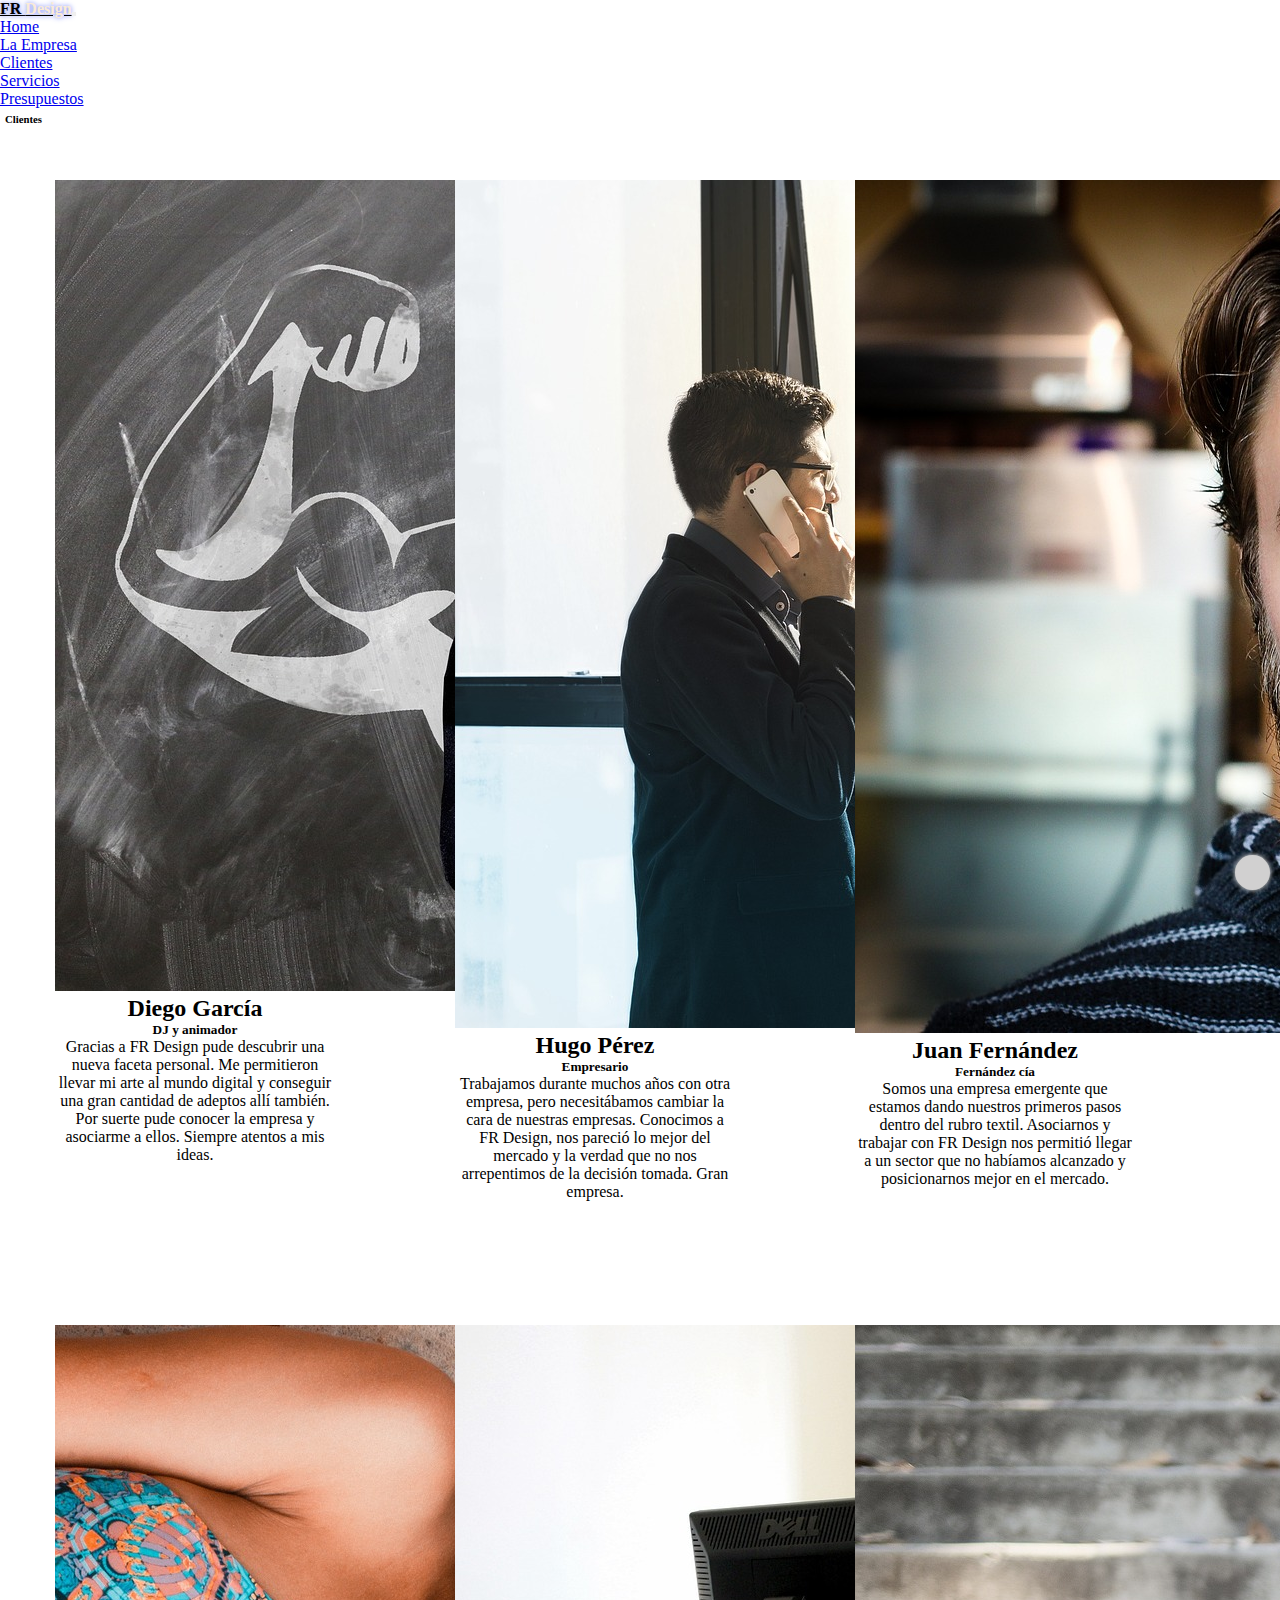
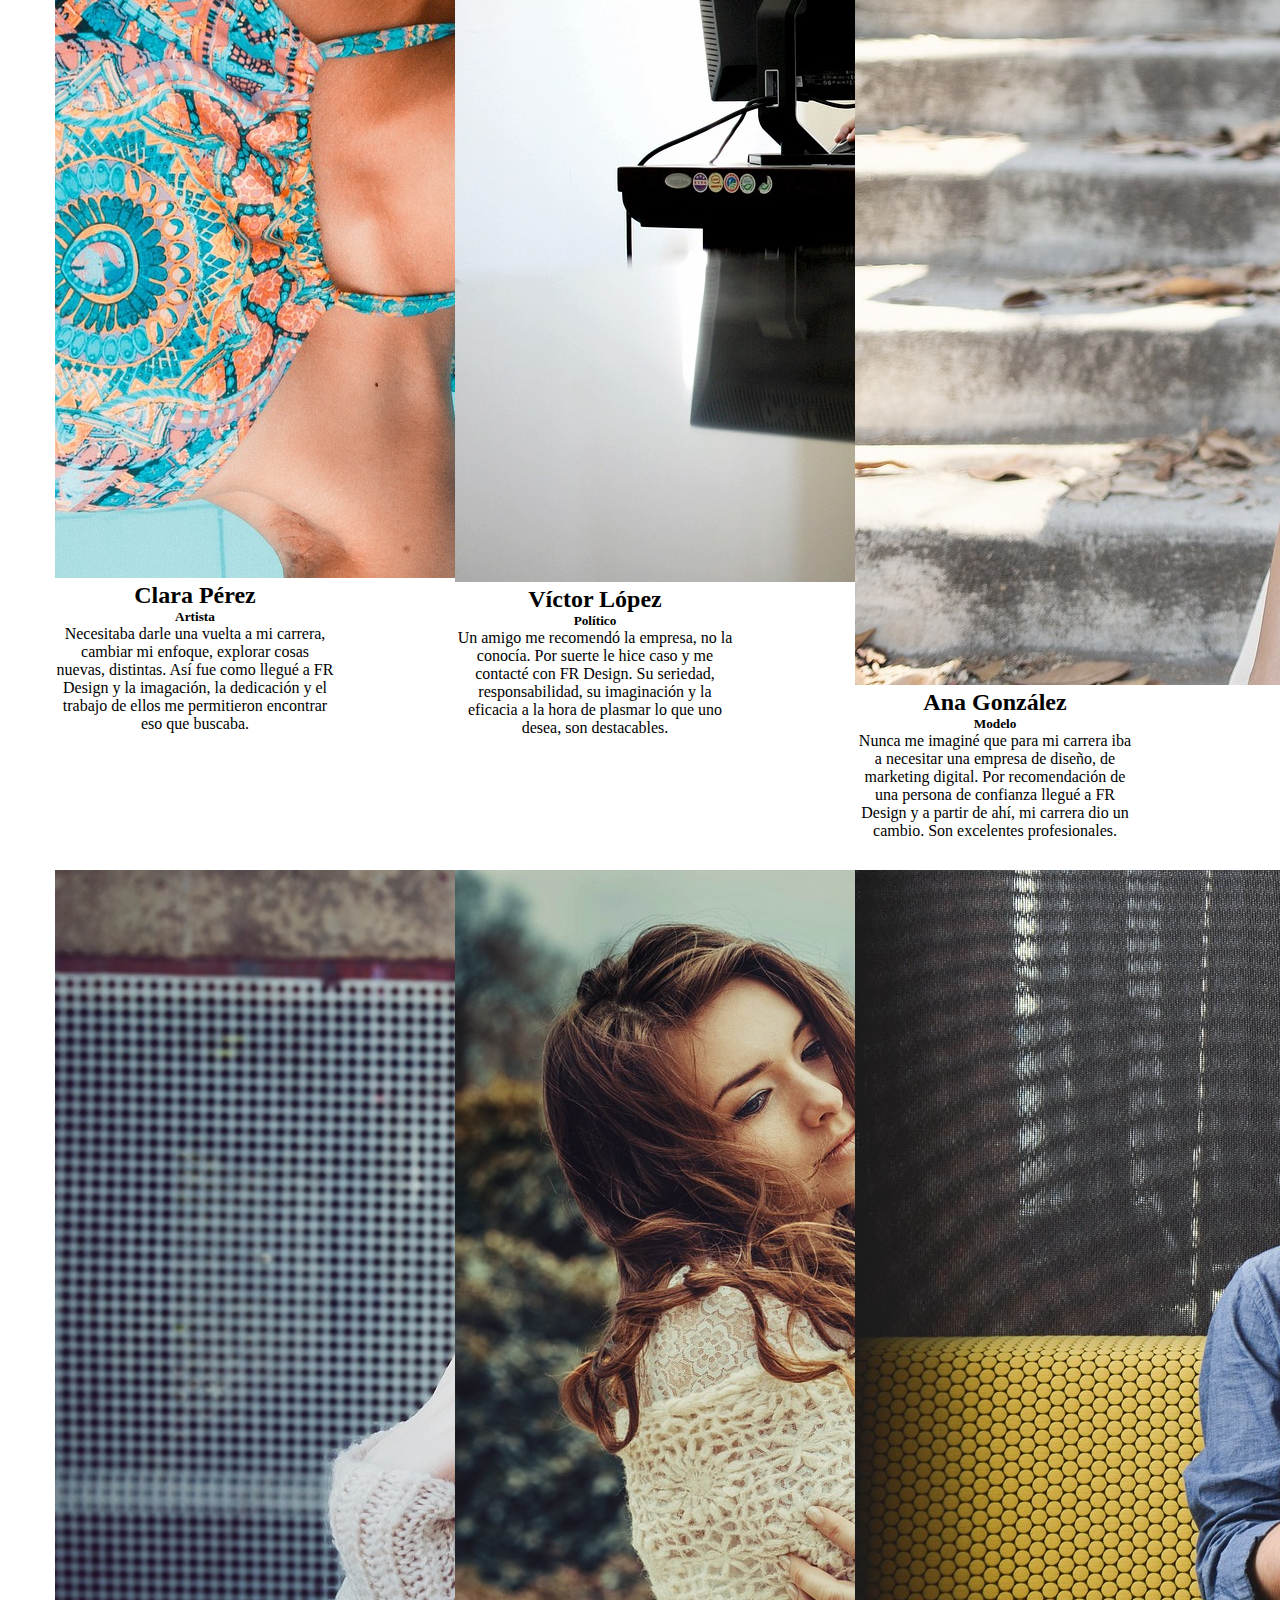
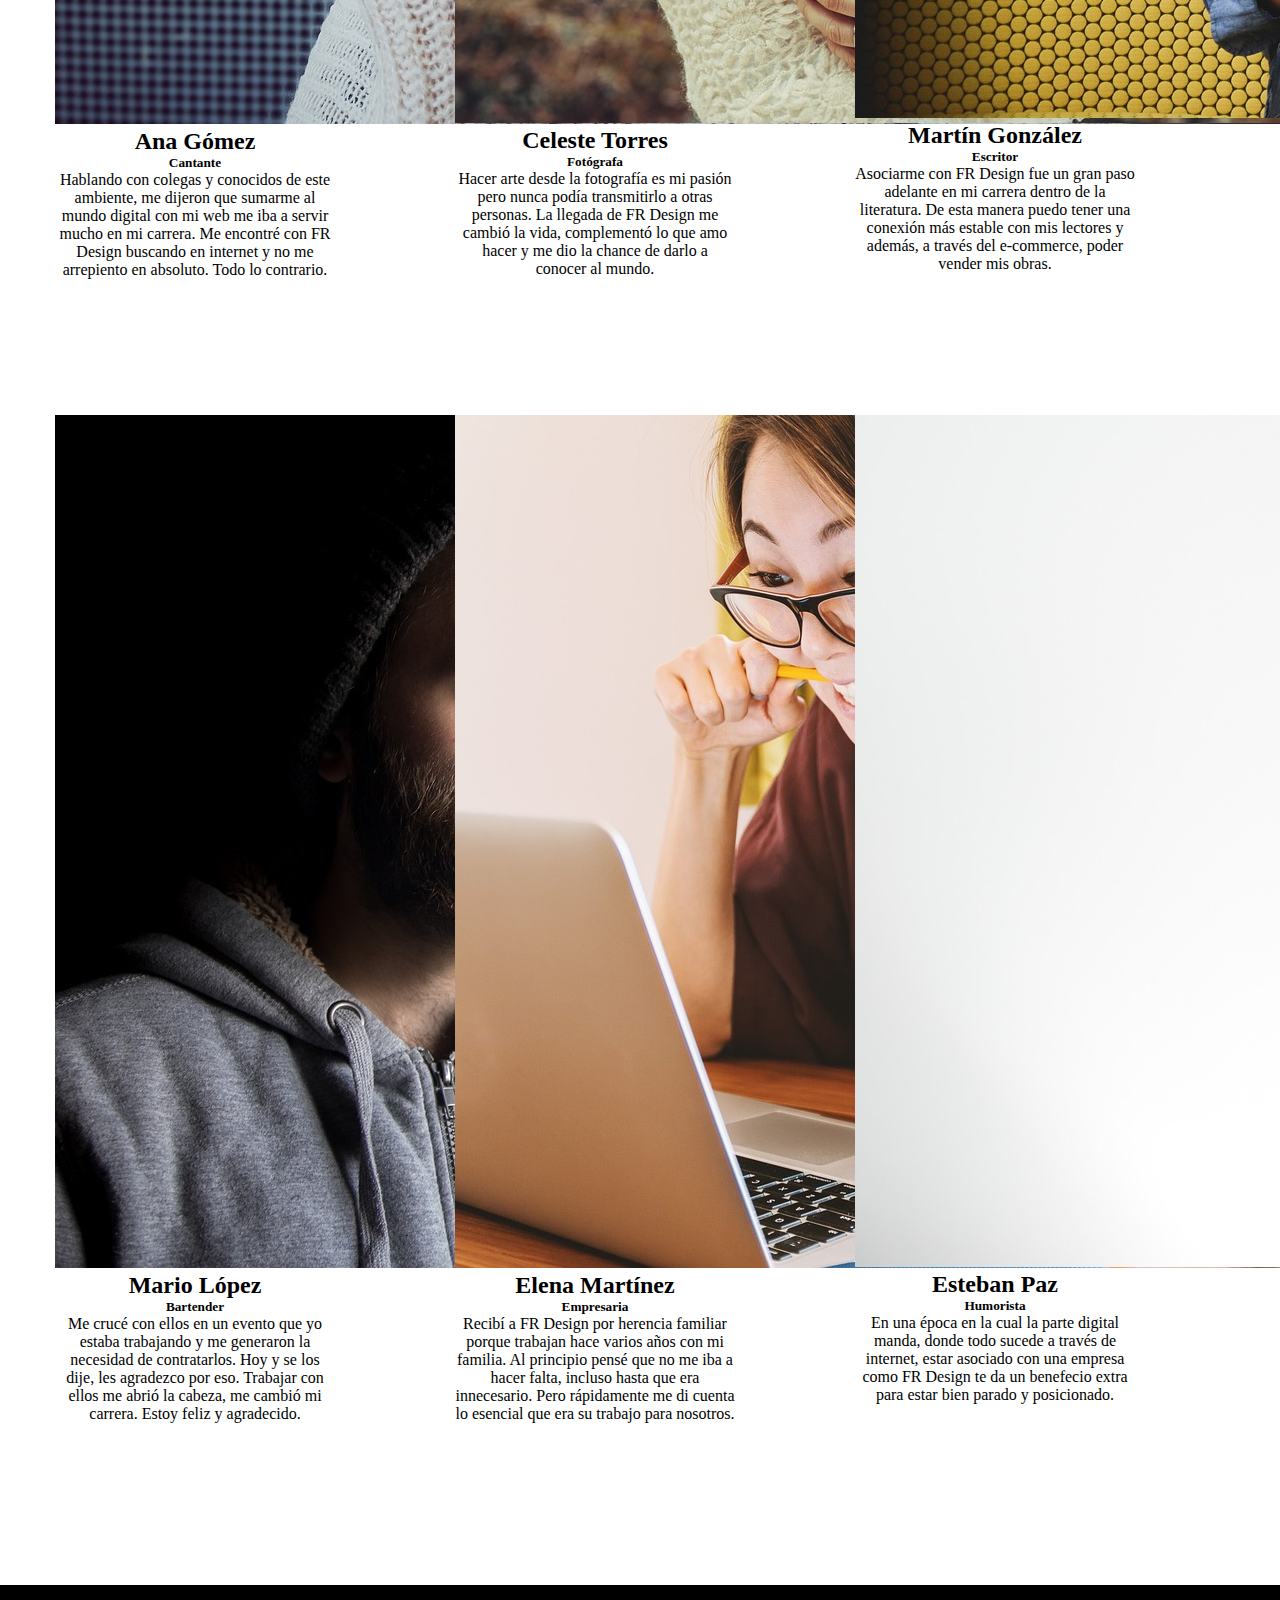
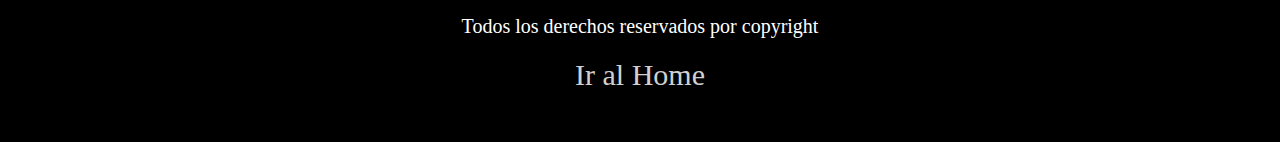
==== commit 0289eb5d: "animaciones" ====
--- a/pages/clientes.html
+++ b/pages/clientes.html
@@ -38,6 +38,9 @@
                 <div class="collapse navbar-collapse" id="collapsibleNavbar">
                     <ul class="navbar-nav">
                         <li class="nav-item">
+                            <a class="nav-link" href="../index.html">Home</a>
+                        </li>
+                        <li class="nav-item">
                             <a class="nav-link" href="./laempresa.html">La Empresa</a>
                         </li>
                         <li class="nav-item">
--- a/css/estilos.css
+++ b/css/estilos.css
@@ -125,7 +125,7 @@
   grid-template-rows: repeat(12, 1fr);
 }
 
-h6 {
+g {
   color: #000;
   background-color: #D1D0D0;
   text-align: center;
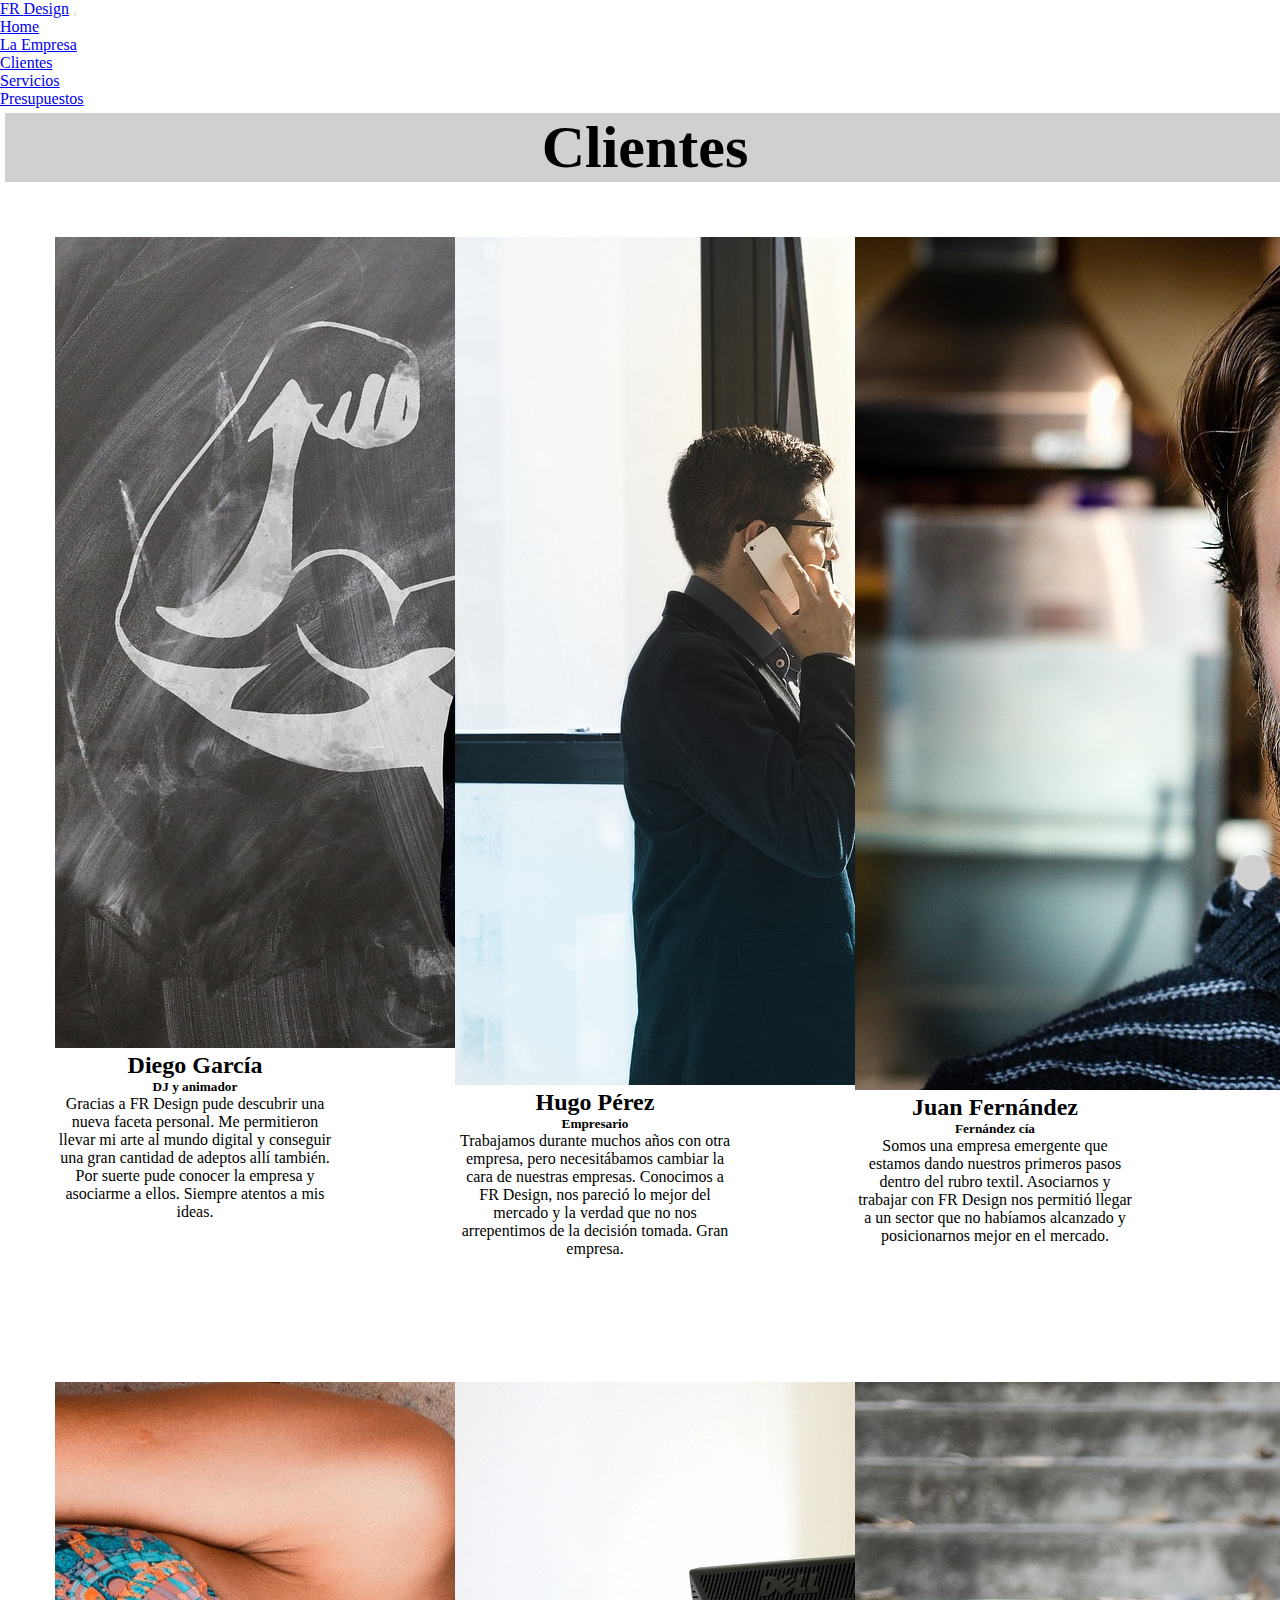
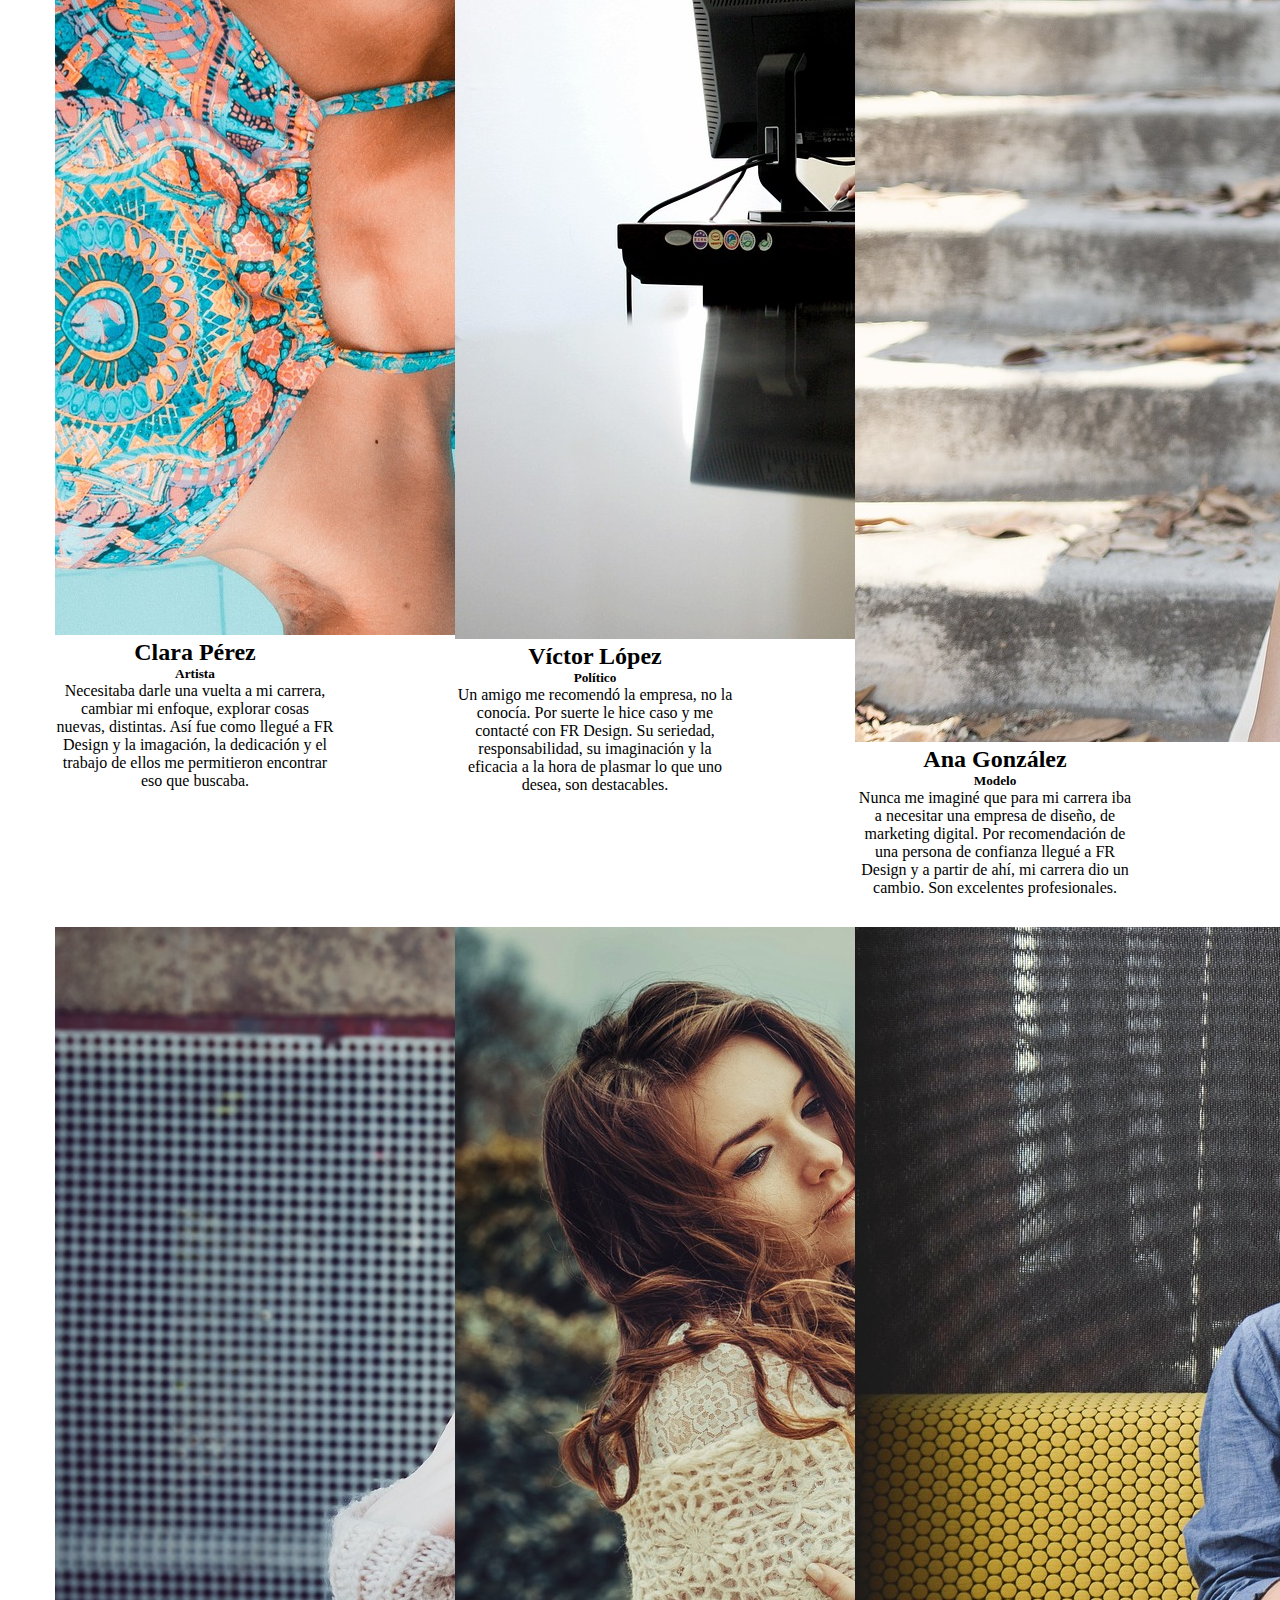
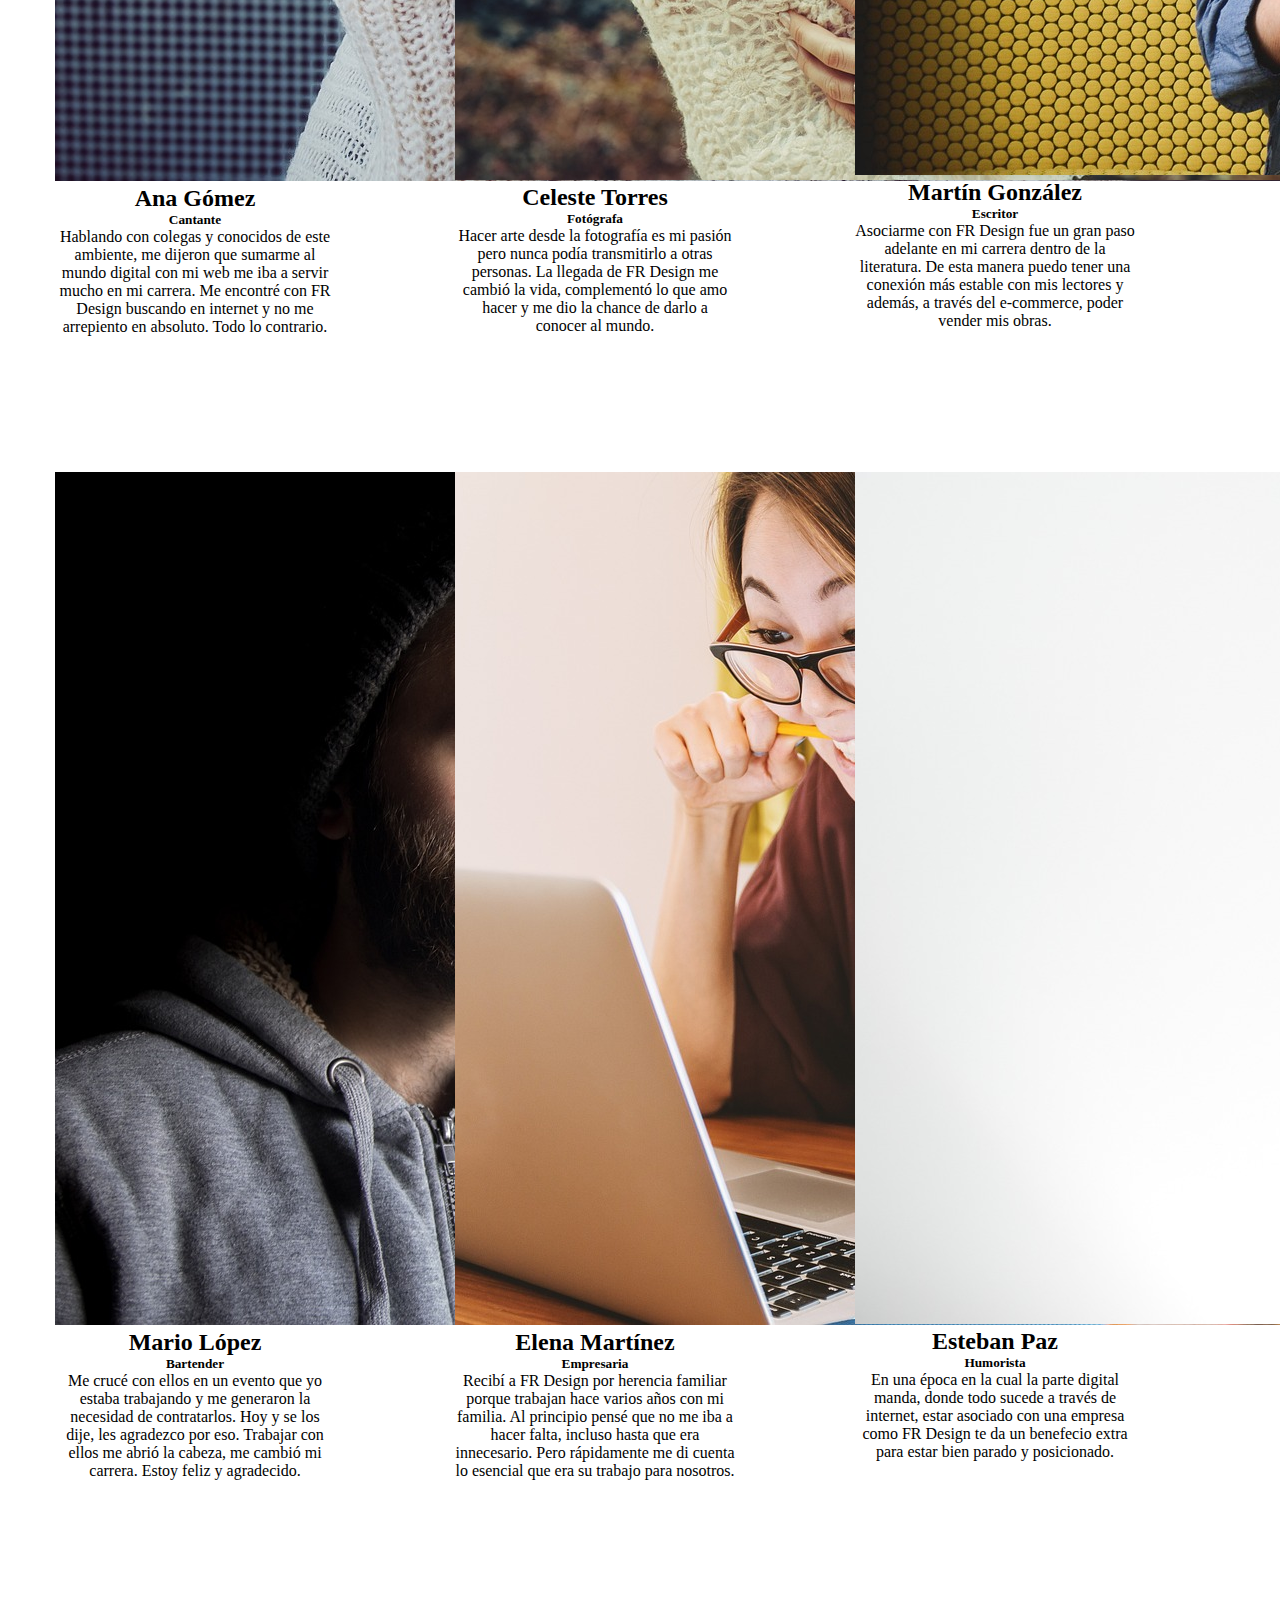
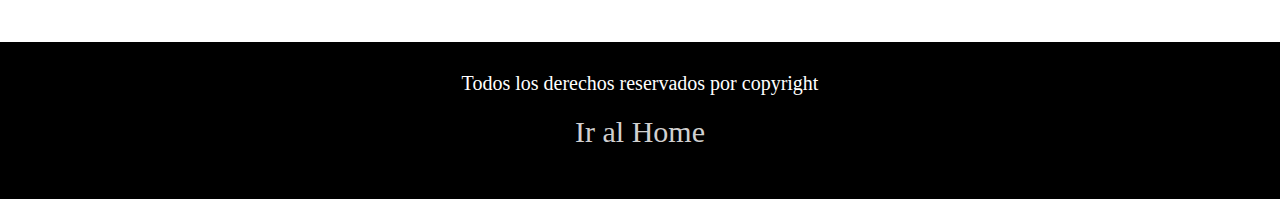
==== commit b34356af: "trabajo final" ====
--- a/pages/clientes.html
+++ b/pages/clientes.html
@@ -61,7 +61,7 @@
     <section>
         <h6>Clientes</h6>
         <main class="clientescard">
-            <div class="card" style="width:300px">
+            <div class="card"  style="width:300px">
                 <img class="card-img-top" src="../img/man-2037255_1280.jpg" alt="Diego García">
                 <div class="card-body">
                     <h2 class="card-title">Diego García</h2>
--- a/css/estilos.css
+++ b/css/estilos.css
@@ -6,53 +6,6 @@
 }
 
 /* font-family: 'Libre Baskerville', serif; */
-.navbar-brand {
-  color: #000;
-  float: left;
-  font-weight: bold;
-  text-shadow: 0 0 5px #6879F5;
-}
-.navbar-brand a {
-  text-decoration: none;
-  color: #000;
-}
-.navbar-brand span {
-  color: #faebd7;
-}
-
-html {
-  scroll-behavior: smooth;
-}
-
-.logo {
-  color: #fff;
-  float: left;
-  font-weight: bold;
-  text-shadow: 0 0 5px #6879F5;
-}
-.logo a {
-  text-decoration: none;
-  color: #D1D0D0;
-}
-.logo span {
-  color: #6879F5;
-}
-
-.barra {
-  float: right;
-}
-.barra ul li {
-  list-style: none;
-  display: inline-block;
-}
-.barra a {
-  color: #fff;
-  text-decoration: none;
-}
-.barra:hover {
-  color: #6879F5;
-}
-
 .menufoto {
   height: 100vh;
   width: 100%;
@@ -125,20 +78,39 @@
   grid-template-rows: repeat(12, 1fr);
 }
 
-g {
-  color: #000;
-  background-color: #D1D0D0;
-  text-align: center;
-  font-size: 60px;
-  margin: 10px;
-  width: 100%;
-}
-
 .card {
   padding: 10px;
   margin: 5px;
-}
-
+  width: 100%;
+  border-radius: 10px #000;
+  cursor: default;
+  transition: 1s;
+  display: block;
+}
+
+.card:hover {
+  /*transform: translateY(-1.5%);*/
+  transform: scale(1.1);
+  z-index: 1.2;
+}
+
+h6 {
+  color: #000;
+  background-color: #D1D0D0;
+  text-align: center;
+  font-size: 60px;
+  margin: 10px;
+  width: 100%;
+}
+
+@keyframes aparecer {
+  from {
+    opacity: 0;
+  }
+  to {
+    opacity: 1;
+  }
+}
 @media only screen and (min-width: 480px) {
   .clientescard {
     grid-template-columns: 1fr 1fr;
@@ -150,7 +122,7 @@
     padding: 0px;
   }
   .menufoto {
-    grid-template-columns: 1fr;
+    grid-template-columns: 200px;
   }
   .Cuadrado {
     grid-template-columns: 1fr;
@@ -175,6 +147,15 @@
     display: flex;
     flex-direction: row;
   }
+  .prueba1:hover {
+    transform: translateY(-1%);
+  }
+  .prueba2:hover {
+    transform: translateY(-1%);
+  }
+  .prueba3:hover {
+    transform: translateY(-1%);
+  }
   .servicios {
     text-align: center;
   }
@@ -184,6 +165,15 @@
     flex-direction: row;
     grid-template-rows: repeat(3, 1fr);
   }
+  .columna1:hover {
+    transform: translateX(-1%);
+  }
+  .columna2:hover {
+    transform: translateX(-1%);
+  }
+  .columna3:hover {
+    transform: translateX(-2%);
+  }
 }
 footer {
   background-color: #000;
@@ -251,107 +241,10 @@
   text-align: center;
 }
 
-.portfolio {
-  color: #000;
-  width: auto;
-  border: 3px solid #000;
-  margin: 20px 20px;
-  padding: 20px 30px;
-  font-size: 10px;
-  text-align: center;
-  background-color: #D1D0D0;
-  font-family: "Times New Roman", Times, serif;
-}
-
-.portfolio span {
-  color: #6879F5;
-  font-family: "Libre Baskerville";
-  font-weight: bold;
-  font-size: 20px;
-}
-
-.cliente1 {
-  padding: 10px;
-  margin-left: 100px;
-  text-align: center;
-  font-size: large;
-  width: 300px;
-  font-size: 15px;
-}
-
-.cliente1 span {
-  padding: 10px;
-  margin-top: 10px;
-  font-size: 25px;
-  text-align: center;
-}
-
-.cliente2 {
-  padding: 10px;
-  margin-left: 100px;
-  text-align: center;
-  font-size: large;
-  width: 300px;
-  font-size: 15px;
-  margin-top: 15px;
-}
-
-.cliente2 span {
-  padding: 10px;
-  margin-top: 10px;
-  font-size: 25px;
-  text-align: center;
-}
-
-.cliente3 {
-  padding: 10px;
-  margin-left: 100px;
-  text-align: center;
-  font-size: large;
-  width: 300px;
-  font-size: 15px;
-  margin-top: 15px;
-}
-
-.cliente3 span {
-  padding: 10px;
-  margin-top: 10px;
-  font-size: 25px;
-  text-align: center;
-}
-
-.cliente4 {
-  padding: 10px;
-  margin-left: 100px;
-  text-align: center;
-  font-size: large;
-  width: 300px;
-  font-size: 15px;
-  margin-top: 15px;
-}
-
-.cliente4 span {
-  padding: 10px;
-  margin-top: 10px;
-  font-size: 25px;
-  text-align: center;
-}
-
-.cliente5 {
-  padding: 10px;
-  margin-left: 100px;
-  text-align: center;
-  font-size: large;
-  width: 300px;
-  font-size: 15px;
-  margin-top: 15px;
-}
-
-.cliente5 span {
-  padding: 10px;
-  margin-top: 10px;
-  font-size: 25px;
-  text-align: center;
+input:focus {
+  font-size: 40px;
+  border: 5px dotted gray;
+  color: 0;
 }
 
 .menuservicio {
